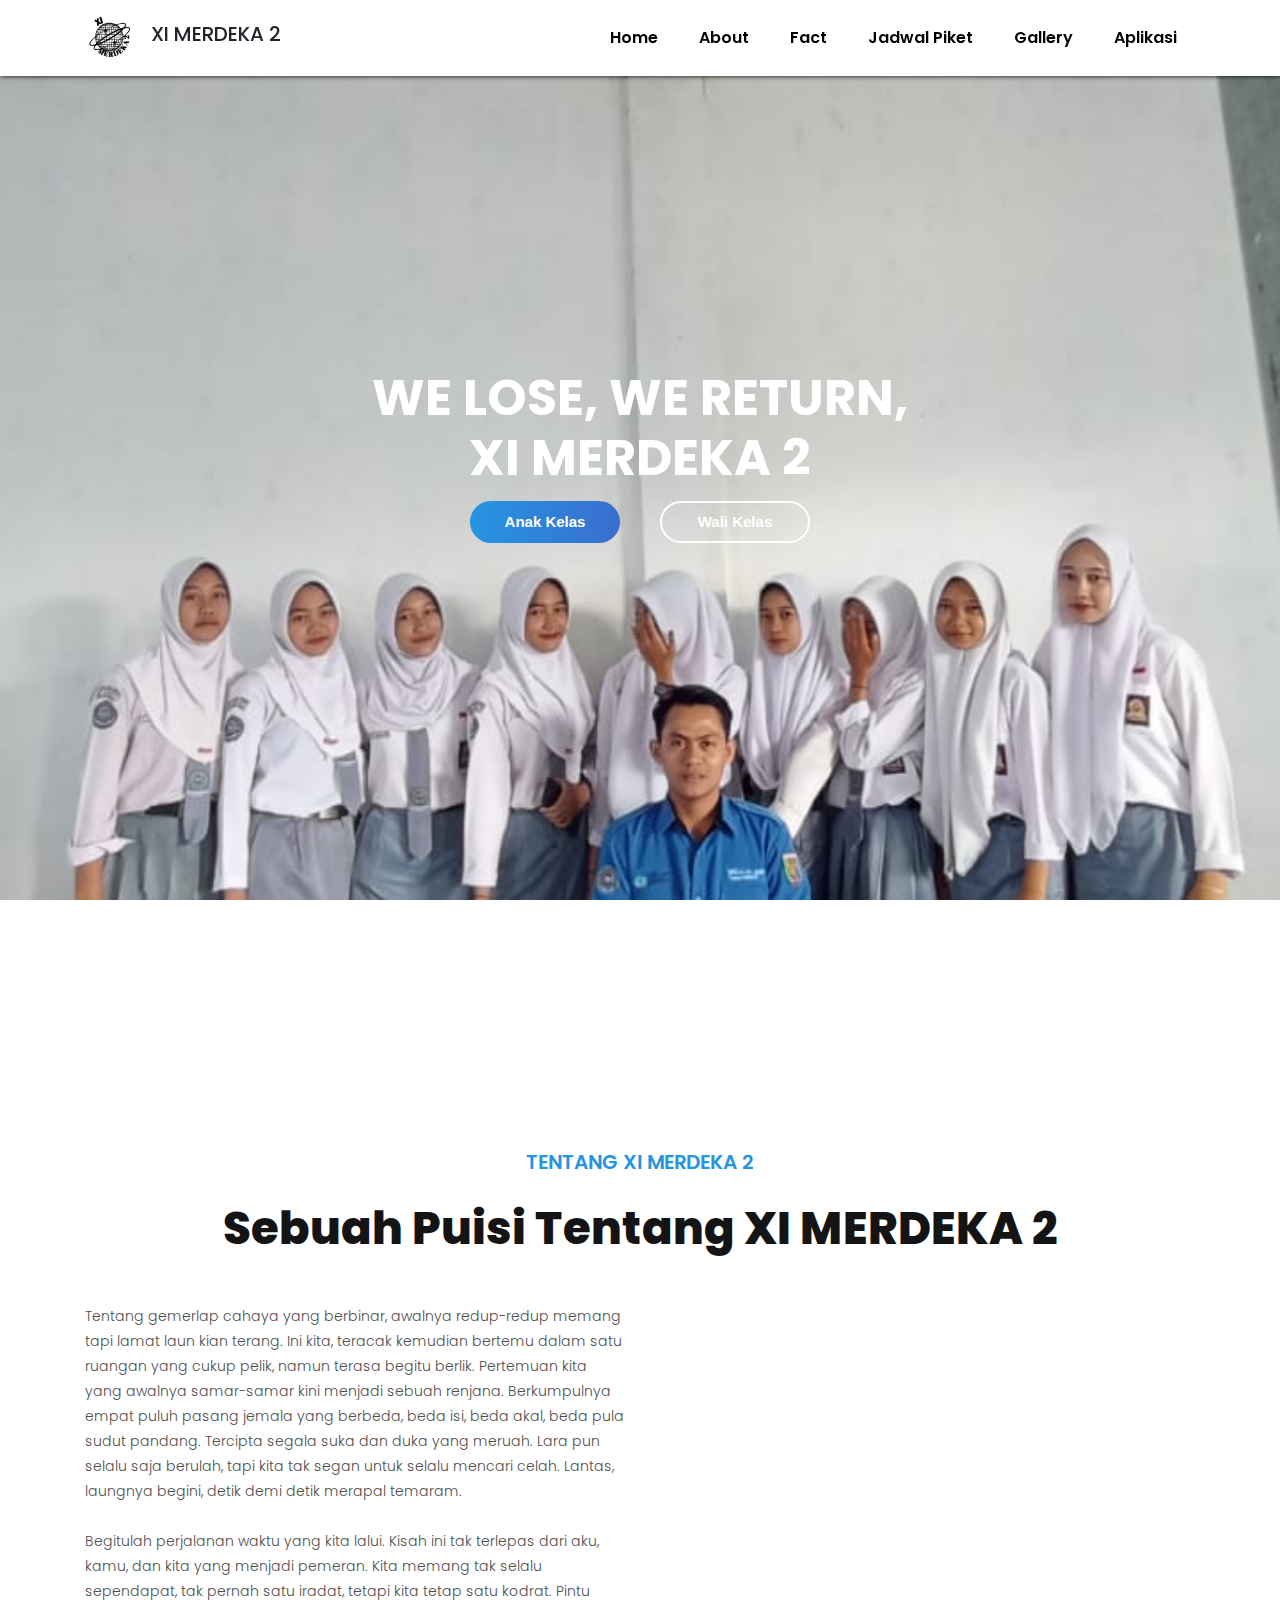
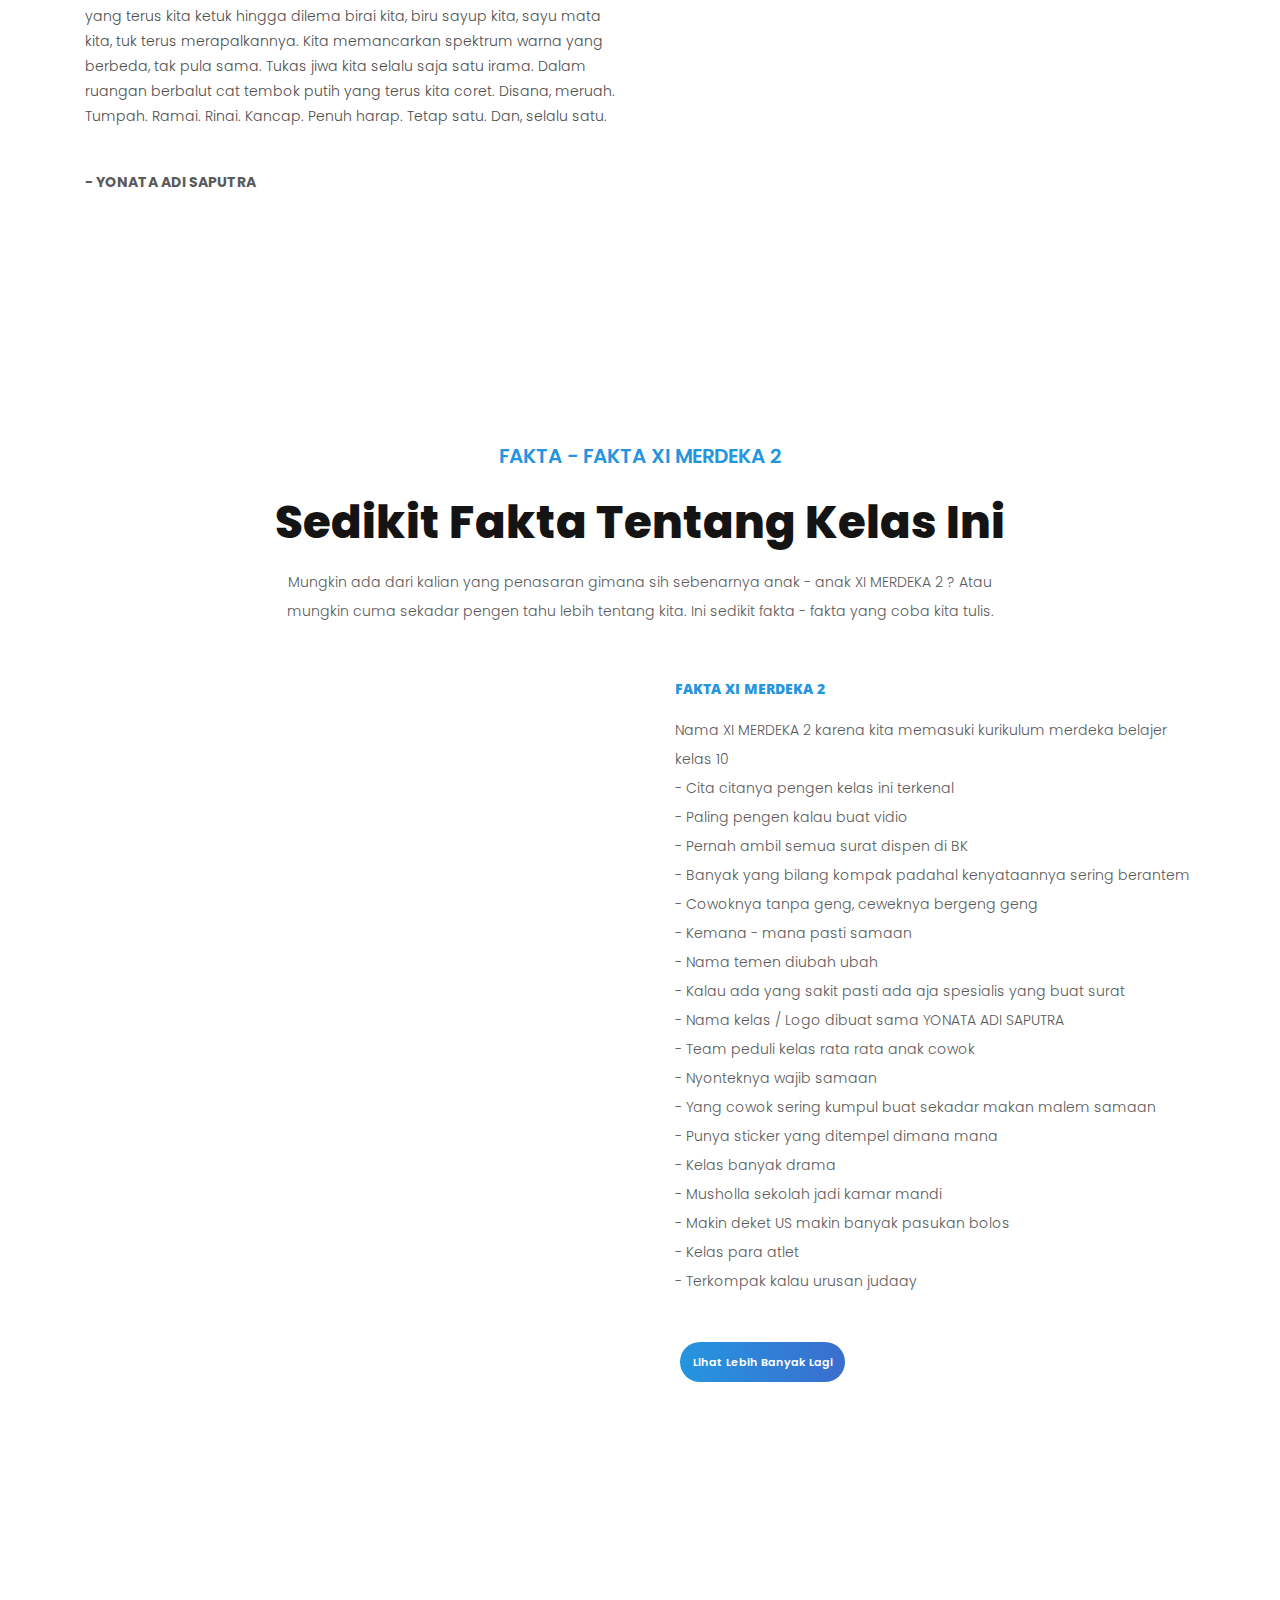
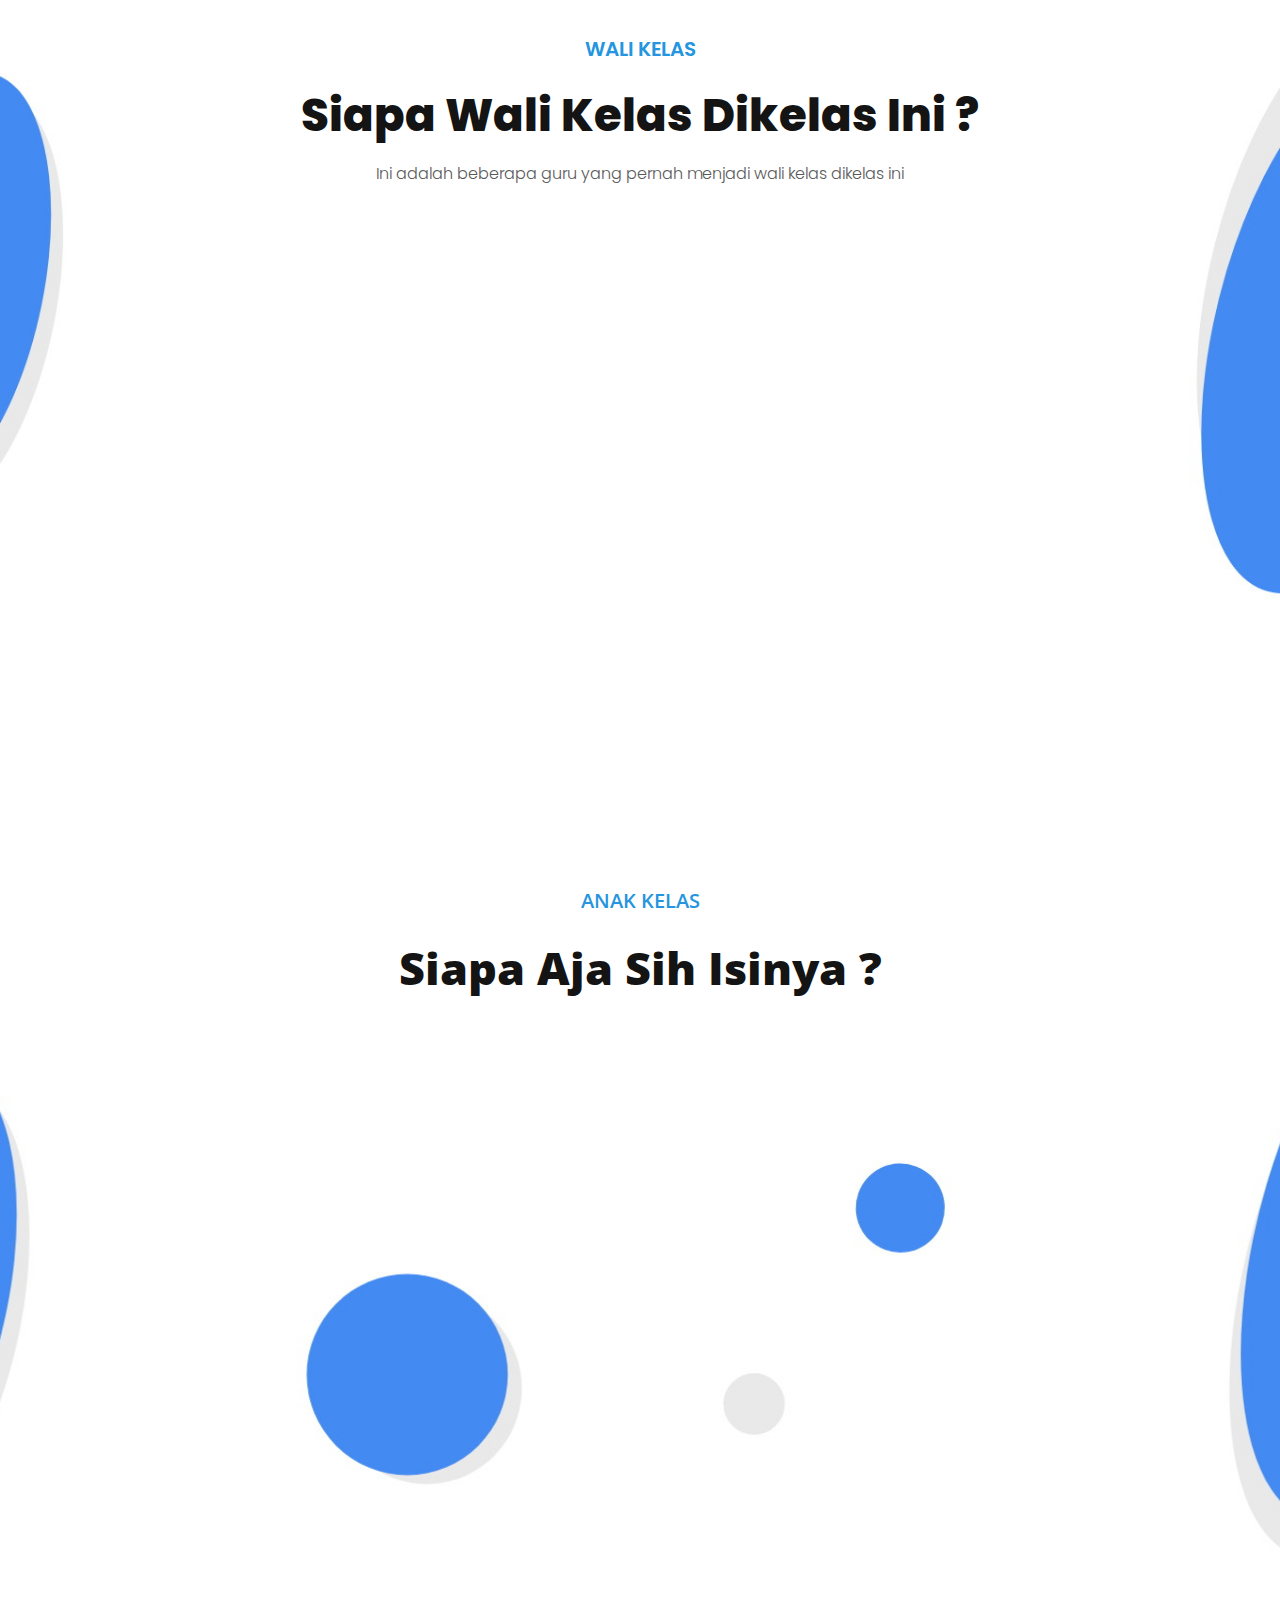
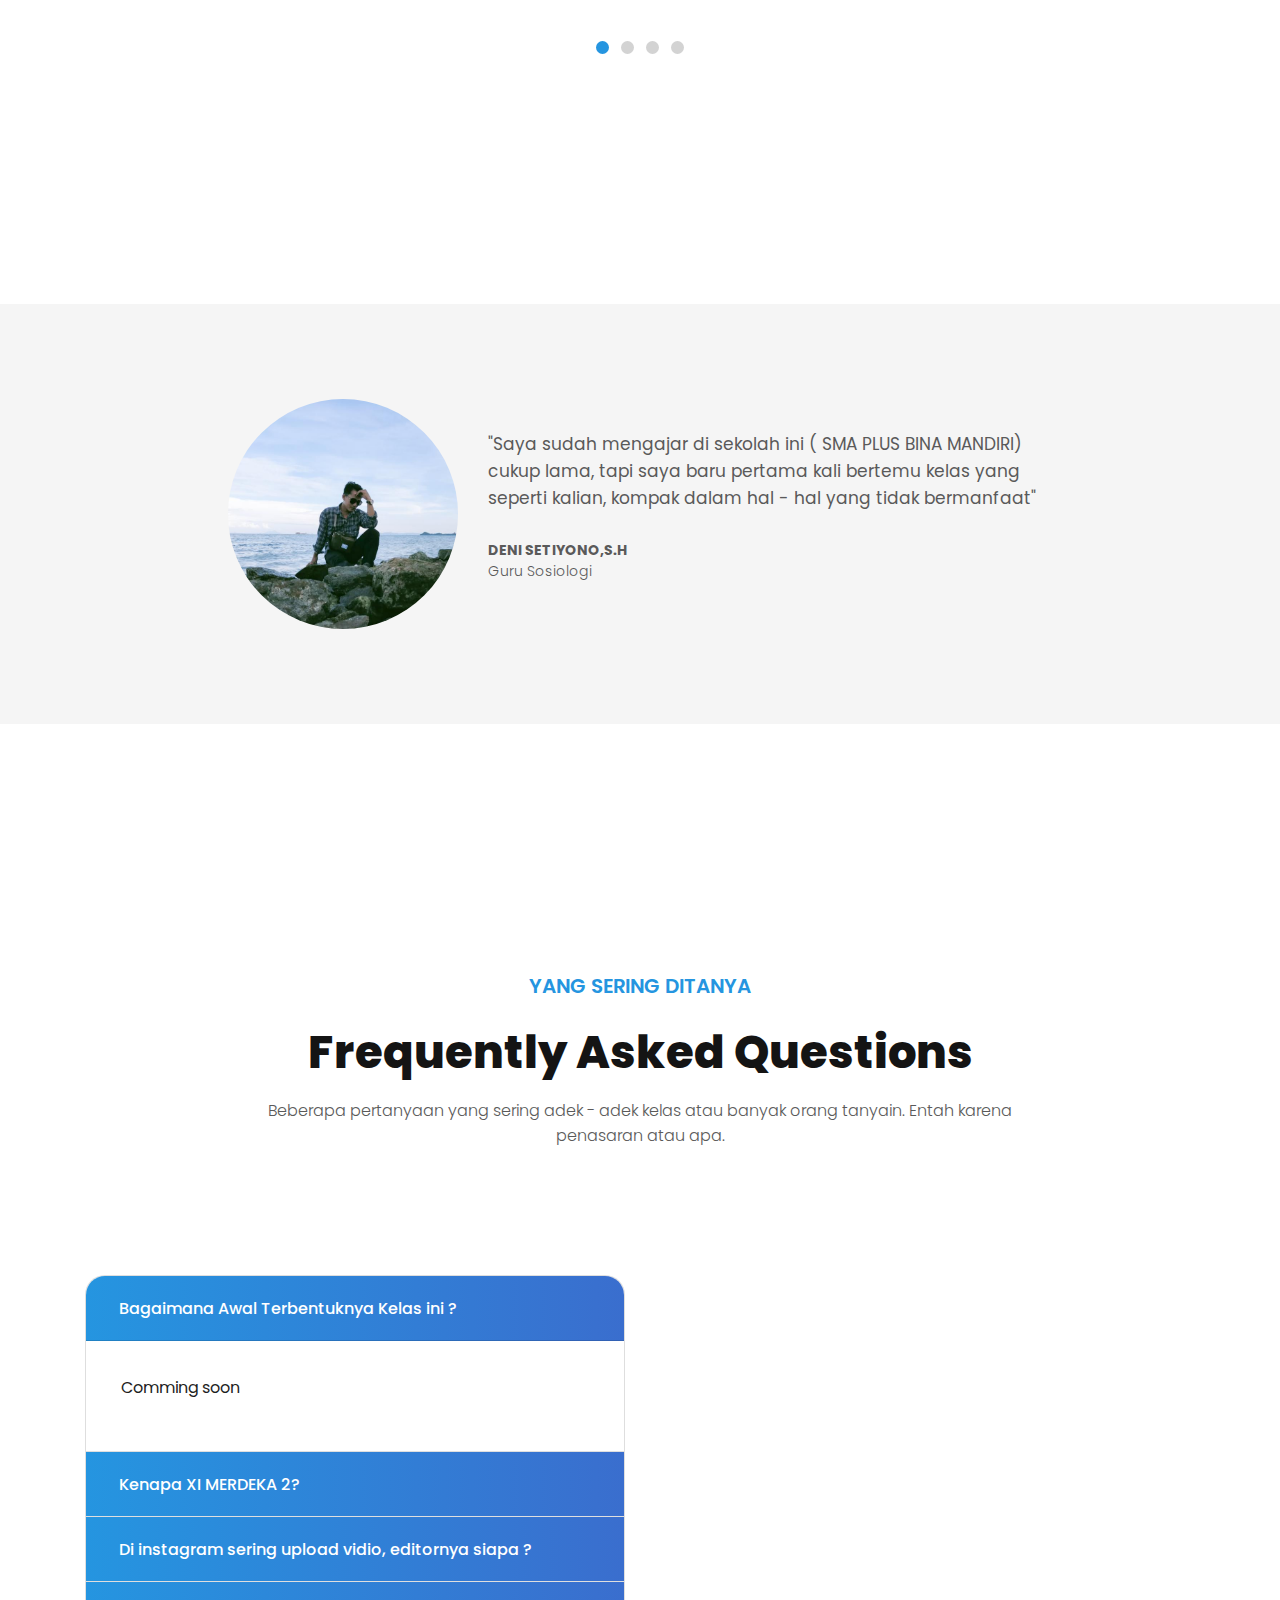
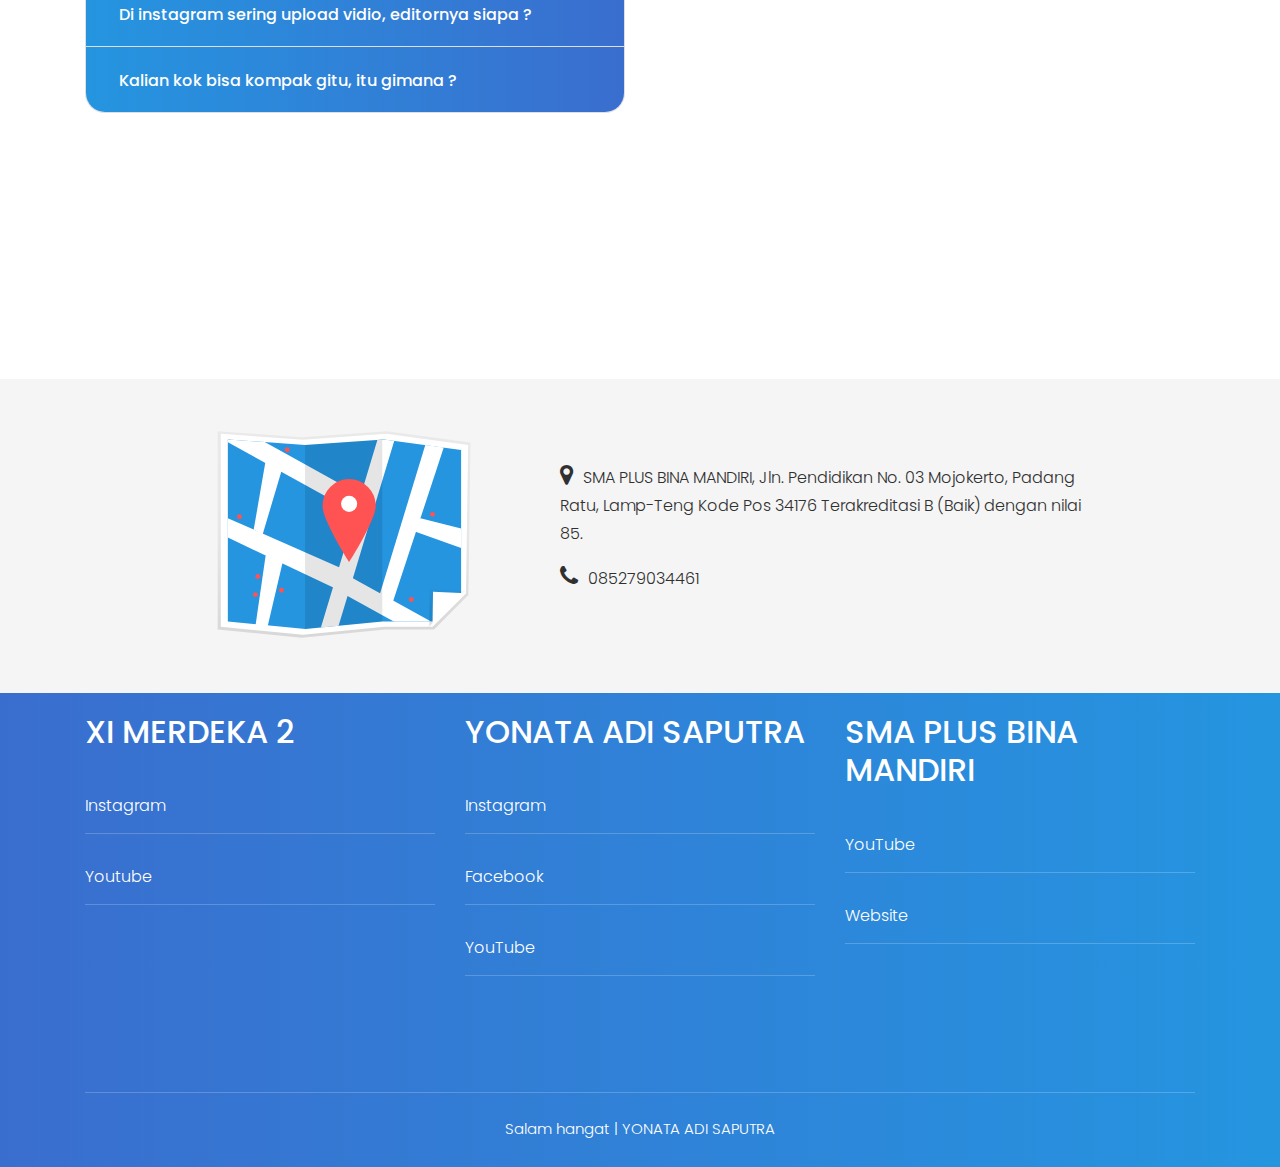
==== index.html @ d34a4c9c "Update index.html" ====
<!DOCTYPE html>
<html lang="en">

<head>
    <!--! Required meta tags -->
    <meta charset="UTF-8" />
    <meta name="viewport" content="width=device-width, initial-scale=1.0" />
    <meta name="Author" content="Yonata Adi Saputra " />
    <meta name="Description" content="Website XI MERDEKA 2" />
    <meta name="robots" content="index, follow" />
    <!--! Bootstrap CSS -->
    <link rel="stylesheet" href="css/bootstrap.min.css" />
    <!--! My CSS -->
    <link rel="stylesheet" href="css/style.css" />
    <!--! Font Awesome -->
    <link rel=" stylesheet" href="https://stackpath.bootstrapcdn.com/font-awesome/4.7.0/css/font-awesome.min.css" />
    <!--! Google Fonts -->
    <link href="https://fonts.googleapis.com/css?family=Open+Sans:400,800|Poppins:400,500&display=swap"
        rel="stylesheet" />
    <link href="https://fonts.googleapis.com/css?family=Poppins:300,400,500,500i,600,600i,700&display=swap"
        rel="stylesheet" />
    <!--! Favicon -->
    <link rel="shortcut icon" href="favicon.ico" type="image/x-icon" />
    <link rel="icon" href="favicon.ico" type="image/x-icon" />
    <title>XI MERDEKA 2 | SMAPBM</title>
</head>

<body>
    <!--! Navigation -->
    <section class="navigation">
        <nav class="navbar fixed-top navbar-expand-md navbar-light navbar-shadow">
            <div class="container">
                <a class="navbar-brand" href="index.html"><img src="image/logo.png" alt="logo XI MERDEKA 2"
                        width="50px" /></a>
               <h5>XI MERDEKA 2</h5> <button class="navbar-toggler" type="button" data-toggle="collapse" data-target="#navbarNavAltMarkup"
                    aria-controls="navbarNavAltMarkup" aria-expanded="false" aria-label="Toggle navigation">
                    <span class="navbar-toggler-icon"></span>
                </button>
                <div class="collapse navbar-collapse" id="navbarNavAltMarkup">
                    <div class="navbar-nav ml-auto">
                        <a class="nav-item nav-link page-scroll" href="#jumbotron">Home</a>
                        <a class="nav-item nav-link page-scroll" href="#tentang-elci">About</a>
                        <a class="nav-item nav-link page-scroll" href="#fakta-elci">Fact</a>
                        <a class="nav-item nav-link page-scroll" href="piket/index.html">Jadwal Piket</a>
                        <a class="nav-item nav-link page-scroll" href="galery/index.html">Gallery</a>
                        <a class="nav-item nav-link page-scroll" href="#contact">Aplikasi</a>
                    </div>
                </div>
            </div>
        </nav>
    </section>
    <!--! Akhir Navigation -->

    <!--! Jumbotron -->
    <section class="jumbotron jumbotron-fluid text-center d-flex justify-content-center align-items-center"
        id="jumbotron">
        <div class="container d-flex justify-content-center align-items-center mt-3">
            <div class="row">
                <div class="col-lg">
                    <h1>WE LOSE, WE RETURN,<br><span> XI MERDEKA 2</span></h1>
                </div>
            </div>
            <div class="row jumbotron-btn">
                <div class="col">
                    <a class="btn btn-success tombol page-scroll" href="#member" role="button">Anak Kelas</a>
                </div>
                <div class="col">
                    <a class="btn btn-primary tombol-transparent page-scroll" href="#wali-kelas" role="button">Wali
                        Kelas</a>
                </div>
            </div>
        </div>
    </section>
    <!--! Akhir Jumbotron -->

    <!--? Container -->
    <div class="container">
        <!--! Tentang Elci -->
        <section id="tentang-elci">
            <div class="row text-center">
                <div class="col-lg">
                    <h2 class="header-h2">TENTANG XI MERDEKA 2</h2>
                </div>
            </div>
            <div class="row text-center">
                <div class="col-lg">
                    <h1 class="header-h1">Sebuah Puisi Tentang XI MERDEKA 2</h1>
                </div>
            </div>
            <div class="row d-flex justify-content-center align-items-center">
                <div class="col-lg">
                    <p>Tentang gemerlap cahaya yang berbinar, awalnya redup-redup memang tapi lamat laun kian terang.
                        Ini kita, teracak kemudian bertemu dalam satu ruangan yang cukup pelik, namun terasa begitu
                        berlik. Pertemuan kita yang awalnya samar-samar
                        kini menjadi sebuah renjana. Berkumpulnya empat puluh pasang jemala yang berbeda, beda isi, beda
                        akal, beda pula sudut pandang. Tercipta segala suka dan duka yang meruah. Lara pun selalu saja
                        berulah, tapi kita tak segan untuk
                        selalu mencari celah. Lantas, laungnya begini, detik demi detik merapal temaram.<br /><br />
                        Begitulah perjalanan waktu yang kita lalui. Kisah ini tak terlepas dari aku, kamu, dan kita yang
                        menjadi pemeran. Kita memang tak selalu
                        sependapat, tak pernah satu iradat, tetapi kita tetap satu kodrat. Pintu yang terus kita ketuk
                        hingga dilema birai kita, biru sayup kita, sayu mata kita, tuk terus merapalkannya. Kita
                        memancarkan spektrum warna yang berbeda, tak
                        pula sama. Tukas jiwa kita selalu saja satu irama. Dalam ruangan berbalut cat tembok putih yang
                        terus kita coret. Disana, meruah. Tumpah. Ramai. Rinai. Kancap. Penuh harap. Tetap satu. Dan,
                        selalu satu.
                   
                    </p>
                    <b>- YONATA ADI SAPUTRA</b>
                </div>
                <div class="col-lg vektor">
                    <img src="image/undraw_team_spirit_hrr4.svg" alt="team-spirit" class="img-fluid" />
                </div>
            </div>
            
            
        </section>
        <!--! Akhir Tentang Elci -->

        <!--! Fakta Elci -->
        <section id="fakta-elci">
            <div class="row text-center">
                <div class="col-lg">
                    <h2 class="header-h2">FAKTA - FAKTA XI MERDEKA 2</h2>
                </div>
            </div>
            <div class="row text-center">
                <div class="col-lg">
                    <h1 class="header-h1">Sedikit Fakta Tentang Kelas Ini</h1>
                </div>
            </div>
            <div class="row text-center">
                <div class="col-lg">
                    <p class="header-p">Mungkin ada dari kalian yang penasaran gimana sih sebenarnya anak - anak XI MERDEKA 2 ?
                        Atau mungkin cuma sekadar pengen tahu lebih tentang kita. Ini sedikit fakta - fakta yang coba
                        kita tulis.</p>
                </div>
            </div>
            <div class="row d-flex justify-content-center align-items-center bungkus">
                <div class="col-lg vektor">
                    <img src="image/undraw_smiley_face_lmgm.svg" alt="smiley-face" class="img-fluid" />
                </div>
                <div class="col-lg">
                    <h3>FAKTA XI MERDEKA 2</h3><p>Nama XI MERDEKA 2 karena kita memasuki kurikulum merdeka belajer 
                        kelas 10 <br />- Cita citanya pengen kelas ini terkenal
                        <br />- Paling pengen kalau buat vidio
                        <br />- Pernah ambil semua surat dispen di BK<br />- Banyak yang bilang kompak padahal
                        kenyataannya sering berantem <br />- Cowoknya tanpa geng, ceweknya bergeng geng <br />- Kemana -
                        mana pasti samaan <br />- Nama temen diubah
                        ubah <br />- Kalau ada yang sakit pasti ada aja spesialis yang buat surat<br />- Nama kelas /
                        Logo dibuat sama YONATA ADI SAPUTRA<br />- Team peduli kelas rata rata anak cowok<br />- Nyonteknya
                        wajib samaan <br />- Yang cowok sering
                        kumpul buat sekadar makan malem samaan<br />- Punya sticker yang ditempel dimana mana<br />-
                        Kelas banyak drama <br /> - Musholla sekolah jadi kamar mandi <br />- Makin deket US makin
                        banyak pasukan bolos <br />- Kelas para atlet
                        <br />- Terkompak kalau urusan judaay <br /></p>
                    <a class="btn btn-success btn-lg tombol"
                        href="https://instagram.com/_merdeka_2?igshid=MzRlODBiNWFlZA=="
                        role="button">Lihat Lebih Banyak Lagi</a>
                </div>
            </div>
        </section>
        <!--! Akhir Fakta Elci -->
    </div>
    <!--? Akhir Container -->

    <!--! Wali Kelas -->
    <section id="wali-kelas">
        <div class="row text-center">
            <div class="col-lg">
                <h2 class="header-h2">WALI KELAS</h2>
            </div>
        </div>
        <div class="row text-center">
            <div class="col-lg">
                <h1 class="header-h1">Siapa Wali Kelas Dikelas Ini ?</h1>
            </div>
        </div>
        <div class="row text-center">
            <div class="col-lg">
                <p class="header-p">Ini adalah beberapa guru yang pernah menjadi wali kelas dikelas ini</p>
            </div>
        </div>
        <div class="row justify-content-center">
            <div class="col-lg-4 col-md-4 homeroom-flex d-flex justify-content-center align-items-center">
                <div class="homeroom-image">
                    <img src="image/lilik.jpg" alt="Lilik Mariana, S.Pd" class="homeroom-image-profile" />
                    <div class="homeroom-image-hover"></div>
                    <div class="homeroom-image-closure"></div>
                    <div class="homeroom-image-profil-text">Wali Kelas 11 MERDEKA 2</div>
                    <div class="homeroom-image-icon"><i class="fa fa-user"></i></div>
                </div>
                <div class="homeroom-text text-center">
                    <h1>DENI SETIYONO,S.H</h1>
                    <p class="text-center">GURU SOSIOLOGI | WALI KELAS</p>
                </div>
            </div>
            
            </div>
        </div>
    </section>
    <!--! Akhir Wali Kelas -->

    <!--! Anak Kelas -->
    <section id="member">
        <div class="container">
            <div class="row text-center">
                <div class="col-lg">
                    <h2 class="header-h2">ANAK KELAS</h2>
                </div>
            </div>
            <div class="row text-center">
                <div class="col-lg">
                    <h1 class="header-h1">Siapa Aja Sih Isinya ?</h1>
                </div>
            </div>
            <div class="row">
                <span id="prev"></span>
                <div class="col-lg-12 member-container">
                    <div class="member-flex-slider d-flex align-items-center">
                        <div class="member-flex-slider-content">
                            <div class="member-content">
                                <div class="member-content-image">
                                    <img src="image/Foto Ijazah/img-1.jpg" alt="AHMAD JAILANI" />
                                </div>
                                <div class="member-content-text">
                                    <p>AHMAD JAILANI <br />Absen 01</p>
                                </div>
                            </div>
                            <div class="member-content">
                                <div class="member-content-image">
                                    <img src="image/Foto Ijazah/img-2.jpg" alt="AHMAD REZAKI" />
                                </div>
                                <div class="member-content-text">
                                    <p>AHMAD REZAKI <br />Absen 02</p>
                                </div>
                            </div>
                            <div class="member-content">
                                <div class="member-content-image">
                                    <img src="image/Foto Ijazah/img-3.jpg" alt="ALIFIA MAYA ISTIQOMAH " />
                                </div>
                                <div class="member-content-text">
                                    <p>ALIFIA MAYA ISTIQOMAH  <br />Absen 03</p>
                                </div>
                            </div>
                            <div class="member-content">
                                <div class="member-content-image">
                                    <img src="image/Foto Ijazah/img-4.jpg" alt="ANINDITA RAMADANI " />
                                </div>
                                <div class="member-content-text">
                                    <p>ANINDITA RAMADANI  <br />Absen 04</p>
                                </div>
                            </div>
                            <div class="member-content">
                                <div class="member-content-image">
                                    <img src="image/Foto Ijazah/img-5.jpg" alt="ANISYATUN MUSALAMAH" />
                                </div>
                                <div class="member-content-text">
                                    <p>ANISYATUN MUSALAMAH<br />Absen 05</p>
                                </div>
                            </div>
                            <div class="member-content">
                                <div class="member-content-image">
                                    <img src="image/Foto Ijazah/img-6.jpg" alt="APRIYANSYAH " />
                                </div>
                                <div class="member-content-text">
                                    <p>APRIYANSYAH <br />Absen 06</p>
                                </div>
                            </div>
                            <div class="member-content">
                                <div class="member-content-image">
                                    <img src="image/Foto Ijazah/img-7.jpg" alt="ANGGIE ROVITA" />
                                </div>
                                <div class="member-content-text">
                                    <p>ANGGIE ROVITA<br />Absen 07</p>
                                </div>
                            </div>
                            <div class="member-content">
                                <div class="member-content-image">
                                    <img src="image/Foto Ijazah/img-8.jpg" alt="ISTIQOMAH" />
                                </div>
                                <div class="member-content-text">
                                    <p>ISTIQOMAH<br />Absen 08</p>
                                </div>
                            </div>
                            <div class="member-content">
                                <div class="member-content-image">
                                    <img src="image/Foto Ijazah/img-9.jpg" alt="SANTI NUR AINI" />
                                </div>
                                <div class="member-content-text">
                                    <p>SANTI NUR AINI<br />Absen 09</p>
                                </div>
                            </div>
                            <div class="member-content">
                                <div class="member-content-image">
                                    <img src="image/Foto Ijazah/img-10.jpg" alt="NANDA FIBRIANA" />
                                </div>
                                <div class="member-content-text">
                                    <p>NANDA FIBRIANA<br />Absen 10</p>
                                </div>
                            </div>
                        </div>
                        <div class="member-flex-slider-content">
                            <div class="member-content">
                                <div class="member-content-image">
                                    <img src="image/Foto Ijazah/img-11.jpg" alt="NATANIEL DIAZ PRATAMA " />
                                </div>
                                <div class="member-content-text">
                                    <p>NATANIEL DIAZ PRATAMA  <br />Absen 11</p>
                                </div>
                            </div>
                            <div class="member-content">
                                <div class="member-content-image">
                                    <img src="image/Foto Ijazah/img-12.jpg" alt="NIKI NUR CAHYO" />
                                </div>
                                <div class="member-content-text">
                                    <p>NIKI NUR CAHYO<br />Absen 12</p>
                                </div>
                            </div>
                            <div class="member-content">
                                <div class="member-content-image">
                                    <img src="image/Foto Ijazah/img-13.jpg" alt="RAFI ARTA WIJAYA " />
                                </div>
                                <div class="member-content-text">
                                    <p>RAFI ARTA WIJAYA<br />Absen 13</p>
                                </div>
                            </div>
                            <div class="member-content">
                                <div class="member-content-image">
                                    <img src="image/Foto Ijazah/img-14.jpg" alt="RENDI PRATAMA " />
                                </div>
                                <div class="member-content-text">
                                    <p>RENDI PRATAMA<br />Absen 14</p>
                                </div>
                            </div>
                            <div class="member-content">
                                <div class="member-content-image">
                                    <img src="image/Foto Ijazah/img-15.jpg" alt="RIAN ARDIANSYAH " />
                                </div>
                                <div class="member-content-text">
                                    <p>RIAN ARDIYANSYAH <br />Absen 15</p>
                                </div>
                            </div>
                            <div class="member-content">
                                <div class="member-content-image">
                                    <img src="image/Foto Ijazah/img-16.jpg" alt="SALSABILA ASTI ALICYA PUTRY" />
                                </div>
                                <div class="member-content-text">
                                    <p>SALSABILA ASTI ALICYA PUTRY<br />Absen 16</p>
                                </div>
                            </div>
                            <div class="member-content">
                                <div class="member-content-image">
                                    <img src="image/Foto Ijazah/img-17.jpg" alt="SITI NUR CAHYANI" />
                                </div>
                                <div class="member-content-text">
                                    <p>SITI NUR CAHYANI<br />Absen 17</p>
                                </div>
                            </div>
                            <div class="member-content">
                                <div class="member-content-image">
                                    <img src="image/Foto Ijazah/img-18.jpg" alt="SUCI INDAH SARI" />
                                </div>
                                <div class="member-content-text">
                                    <p>SUCI INDAH SARI<br />Absen 18</p>
                                </div>
                            </div>
                            <div class="member-content">
                                <div class="member-content-image">
                                    <img src="image/Foto Ijazah/img-19.jpg" alt="SURATI" />
                                </div>
                                <div class="member-content-text">
                                    <p>SURATI <br />Absen 19</p>
                                </div>
                            </div>
                            <div class="member-content">
                                <div class="member-content-image">
                                    <img src="image/Foto Ijazah/img-20.jpg" alt="WAHYU HIDAYATULLAH" />
                                </div>
                                <div class="member-content-text">
                                    <p>WAHYU HIDAYATULLAH <br />Absen 20</p>
                                </div>
                            </div>
                        </div>
                        <div class="member-flex-slider-content">
                            <div class="member-content">
                                <div class="member-content-image">
                                    <img src="image/Foto Ijazah/img-21.jpg" alt="YONATA ADI SAPUTRA" />
                                </div>
                                <div class="member-content-text">
                                    <p>YONATA ADI SAPUTRA<br />Absen 21</p>
                                </div>
                            </div>
                            
       
                        </div>
                    </div>
                </div>
                <span id="next"></span>
            </div>
            <div class="dots d-flex justify-content-around align-items-center mt-5">
                <span class="active"></span>
                <span></span>
                <span></span>
                <span></span>
            </div>
        </div>
    </section>
    <!--! Akhir Anak Kelas -->

    <!--! TEACHER MEMO -->
    <section id="teacher-memo">
        <div class="teacher-memo-slider">
            <div class="teacher-memo-slide" id="last-clone">
                <div class="teacher-memo-flex-image">
                    <img src="image/cindi.jpg" alt="Buk CINDI" />
                </div>
                <div class="teacher-memo-flex-text">
                    <h3>"Saya kira isi dari kelas ini itu pemain sulap semua, diwaktu pagi saya saling berpapasan,
                        disiang hari batang hidungnya sudah tidak ada."</h3>
                    <b>CINDI MELI STEFANI, S.Pd</b>
                    <p>Guru BK</p>
                </div>
            </div>
            <div class="teacher-memo-slide">
                <div class="teacher-memo-flex-image">
                    <img src="image/lilik.jpg" alt="Pak deni" />
                </div>
                <div class="teacher-memo-flex-text">
                    <h3>"Saya sudah mengajar di sekolah ini ( SMA PLUS BINA MANDIRI) cukup lama, tapi saya baru pertama kali
                        bertemu kelas yang seperti kalian, kompak dalam hal - hal yang tidak bermanfaat"</h3>
                    <b>DENI SETIYONO,S.H</b>
                    <p>Guru Sosiologi</p>
                </div>
            </div>
            <div class="teacher-memo-slide">
                <div class="teacher-memo-flex-image">
                    <img src="image/resti.png" alt="RESTI ANGGELA" />
                </div>
                <div class="teacher-memo-flex-text">
                    <h3>"Kalian itu anak anak yang hebat Saya bangga
                        pernah mengajar dikelas ini. Kalian hebat!"</h3>
                    <b>RESTI ANGGELA,S.Pd</b>
                    <p>Guru Geografi</p>
                </div>
            </div>
            <div class="teacher-memo-slide">
                <div class="teacher-memo-flex-image">
                    <img src="image/cindi.png" alt="Buk CINDI" />
                </div>
                <div class="teacher-memo-flex-text">
                    <h3>"Saya kira isi dari kelas ini itu pemain sulap semua, diwaktu pagi saya saling berpapasan,
                        disiang hari batang hidungnya sudah tidak ada."</h3>
                    <b>CINDI MELI STEFANI,S.Pd</b>
                    <p>Guru BK</p>
                </div>
            </div>
            <div class="teacher-memo-slide" id="first-clone">
                <div class="teacher-memo-flex-image">
                    <img src="image/nafi.png" alt="NAFINGATUL IMROAH" />
                </div>
                <div class="teacher-memo-flex-text">
                    <h3>"Saya sudah mengajar di sekolah ini ( SMA PLUS BINA MANDIRI) cukup lama, tapi saya baru pertama kali
                        bertemu kelas yang seperti kalian, kompak dalam hal - hal yang tidak bermanfaat"</h3>
                    <b>NAFINGATUL IMROAH</b>
                    <p>SENI RUPA</p>
                </div>
            </div>
        </div>
    </section>
    <!--! AKHIR TEACHER MEMO -->

    <!--? IG PROFILE  -->
    
    <!--? AKHIR IG PROFILE  -->
    <!--? Container -->
    <div class="container">
        <!--! FAQ -->
        <section id="FAQ">
            <div class="row text-center">
                <div class="col-lg">
                    <h2 class="header-h2">YANG SERING DITANYA</h2>
                </div>
            </div>
            <div class="row text-center">
                <div class="col-lg">
                    <h1 class="header-h1">Frequently Asked Questions</h1>
                </div>
            </div>
            <div class="row text-center">
                <div class="col-lg">
                    <p class="header-p">Beberapa pertanyaan yang sering adek - adek kelas atau banyak orang tanyain.
                        Entah karena penasaran atau apa.</p>
                </div>
            </div>
            <div class="row justify-content-center align-items-center">
                <div class="col-lg">
                    <div class="accordion" id="accordionExample">
                        <div class="card">
                            <div class="card-header header-color" id="headingOne">
                                <h2 class="mb-0">
                                    <button class="btn btn-link" type="button" data-toggle="collapse"
                                        data-target="#collapseOne" aria-expanded="true" aria-controls="collapseOne">
                                        Bagaimana Awal Terbentuknya Kelas ini ?
                                    </button>
                                </h2>
                            </div>
                            <div id="collapseOne" class="collapse show" aria-labelledby="headingOne"
                                data-parent="#accordionExample">
                                <div class="card-body body-color">
                                    <p>Comming soon</p>
                                </div>
                            </div>
                        </div>
                        <div class="card">
                            <div class="card-header header-color" id="headingTwo">
                                <h2 class="mb-0">
                                    <button class="btn btn-link collapsed" type="button" data-toggle="collapse"
                                        data-target="#collapseTwo" aria-expanded="false" aria-controls="collapseTwo">
                                        Kenapa XI MERDEKA 2?
                                    </button>
                                </h2>
                            </div>
                            <div id="collapseTwo" class="collapse" aria-labelledby="headingTwo"
                                data-parent="#accordionExample">
                                <div class="card-body body-color">
                                    <p>COMMING SOON</p>
                                </div>
                            </div>
                        </div>
                        <div class="card">
                            <div class="card-header header-color" id="headingThree">
                                <h2 class="mb-0">
                                    <button class="btn btn-link collapsed" type="button" data-toggle="collapse"
                                        data-target="#collapseThree" aria-expanded="false"
                                        aria-controls="collapseThree">
                                        Di instagram sering upload vidio, editornya siapa ?
                                    </button>
                                </h2>
                            </div>
                            <div id="collapseThree" class="collapse" aria-labelledby="headingThree"
                                data-parent="#accordionExample">
                                <div class="card-body body-color">
                                    <p>COMMING SOON</p>
                                </div>
                            </div>
                        </div>
                        <div class="card">
                            <div class="card-header header-color" id="headingFour">
                                <h2 class="mb-0">
                                    <button class="btn btn-link collapsed" type="button" data-toggle="collapse"
                                        data-target="#collapseFour" aria-expanded="false" aria-controls="collapseFour">
                                        Di instagram sering upload vidio, editornya siapa ?
                                    </button>
                                </h2>
                            </div>
                            <div id="collapseFour" class="collapse" aria-labelledby="headingFour"
                                data-parent="#accordionExample">
                                <div class="card-body body-color">
                                    <p>COMMING SOON</p>
                                </div>
                            </div>
                        </div>
                        <div class="card">
                            <div class="card-header header-color" id="headingFive">
                                <h2 class="mb-0">
                                    <button class="btn btn-link collapsed" type="button" data-toggle="collapse"
                                        data-target="#collapseFive" aria-expanded="false" aria-controls="collapseFive">
                                        Kalian kok bisa kompak gitu, itu gimana ?
                                    </button>
                                </h2>
                            </div>
                            <div id="collapseFive" class="collapse" aria-labelledby="headingFive"
                                data-parent="#accordionExample">
                                <div class="card-body body-color">
                                    <p>COMMING SOON</p>
                                </div>
                            </div>
                        </div>
                    </div>
                </div>
                <div class="col-lg vektor">
                    <img src="image/undraw_questions_75e0.svg" alt="Question" class="img-fluid" />
                </div>
            </div>
        </section>
        <!--! Akhir FAQ -->
    </div>
    <!--? Akhir Container -->

    <!--! School -->
    <section id="school">
        <div class="container">
            <div class="row justify-content-center align-items-center">
                <div class="col-md-4 col-sm">
                    <img src="image/undraw_Map_dark_k9pw.svg" alt="Map" class="img-fluid" />
                </div>
                <div class="col-md-6 col-sm">
                    <p id="alamat"><i class="fa fa-map-marker"></i>SMA PLUS BINA MANDIRI, Jln. Pendidikan No. 03 Mojokerto, Padang Ratu, Lamp-Teng Kode Pos 34176 Terakreditasi B (Baik) dengan nilai 85.</p>
                    <p id="telepon"><i class="fa fa-phone"></i>085279034461</p>
                </div>
            </div>
        </div>
    </section>
    <!--! Akhir School -->

    <!--! Contact -->
    <section id="contact">
        <div class="container">
            <div class="row justify-content-center">
                <div class="col-lg">
                    <h1>XI MERDEKA 2</h1>
                    <p><a href="https://instagram.com/_merdeka_2?igshid=MzRlODBiNWFlZA==" target="_blank">Instagram</a></p>
                    <p><a href="https://youtube.com/@smaplusbinamandiri9152?si=XFVnbuP6aXFeppBy" target="_blank">Youtube</a>
                    </p>
                    
                </div>
                <div class="col-lg">
                    <h1>YONATA ADI SAPUTRA</h1>
                    <p><a href="https://instagram.com/yonata_choe?igshid=OGQ5ZDc2ODk2ZA==" target="_blank">Instagram</a></p>
                    <p><a href="https://www.facebook.com/yonata.adi.saputra" target="_blank">Facebook</a></p>
                    <p><a href="https://youtube.com/@yonatachoe?si=-XL0q5a8jTMae5NX" target="_blank">YouTube</a></p>
                </div>
                <div class="col-lg">
                    <h1>SMA PLUS BINA MANDIRI</h1>
                    <p><a href="https://youtube.com/@smaplusbinamandiri9152?si=XFVnbuP6aXFeppBy" target="_blank">YouTube</a></p>
                    <p><a href="https://smaplusbinamandiri.sch.id" target="_blank">Website</a></p>
                </div>
            </div>
        </div>
    </section>
    <!--! Akhir Contact -->

    <!--! Footer -->
    <footer id="footer">
        <div class="container">
            <div class="row d-flex justify-content-center align-items-center text-center">
                <div class="col">
                    <p>Salam hangat | YONATA ADI SAPUTRA </p>
                </div>
            </div>
        </div>
    </footer>
    <!--! Akhir Footer -->

    <!--! Optional JavaScript -->
    <!--! jQuery first, then Popper.js, then Bootstrap JS -->
    <script src="js/jquery-3.1.1.min.js"></script>
    <script src="js/jquery.easing.1.3.js"></script>
    <script src="js/popper.min.js"></script>
    <script src="js/bootstrap.min.js"></script>
    <script src="js/script.js"></script>
</body>

</html>
---- css/style.css ----
.navbar {
	background-image: linear-gradient(to right, #ffffff, #ffffff);
	font-family: "Poppins", sans-serif;
	transition: 0.3s;
}

.navbar-shadow {
	box-shadow: 0 0px 5px #000000;
	transition: 0.3s ease-in;
}

.navbar-nav a {
	font-size: 14px;
	font-weight: 600;
	color: black !important;
	margin-right: 10px;
	transition: 0.1s ease-in;
}

.navbar-nav a:hover {
	transform: scale(0.9);
}

.jumbotron {
	background-image: url(../image/gambar1.jpg);
	background-size: cover;
	background-repeat: no-repeat;
	background-position: center;
	/* background-attachment: fixed; */
	height: 100vh;
}

.jumbotron .container {
	flex-direction: column;
}

.jumbotron h1 {
	font-size: 35px;
	font-family: "Poppins", sans-serif;
	font-weight: 700;
	color: white;
	opacity: 0;
	transform: translate(0, -80px);
	transition: 0.5s;
}

.jumbotron h1.muncul {
	opacity: 1;
	transform: translate(0, 0);
}

.jumbotron h1 span {
	color: #ffffff;
}

.jumbotron-btn {
	display: flex;
	justify-content: space-between;
	align-items: center;
}

.jumbotron .container a {
	color: white;
	font-weight: 700;
}

.jumbotron .tombol,
.jumbotron .tombol-transparent {
	opacity: 0;
	transform: translate(-80px, 0);
	transition: 0.5s;
}

.jumbotron .tombol-transparent {
	transform: translate(80px, 0);
	transition: 0.5s;
}

.tombol.tombol-muncul,
.tombol-transparent.tombol-muncul {
	opacity: 1;
	transform: translate(0, 0);
}

#tentang-elci p {
	line-height: 27px;
	padding-bottom: 25px;
	font-size: 14px;
}

#tentang-elci .vektor {
	opacity: 0;
	transition: 0.8s;
	transform: translate(0, 100px);
	margin-top: 50px;
}

#tentang-elci .vektor.muncul {
	opacity: 1;
	transform: translate(0, 0);
}

#fakta-elci h3 {
	color: #2595e0;
	font-family: "Open Sans", sans-serif;
	font-size: 14px;
	font-weight: 800;
	padding-bottom: 8px;
}

#fakta-elci p {
	line-height: 27px;
	padding-bottom: 25px;
	color: rgb(90, 90, 90);
	font-size: 14px;
}

#fakta-elci a.btn.btn-success {
	border-radius: 30px;
	padding: 12px;
	font-size: 11px;
	cursor: pointer;
	width: 165px;
}

#fakta-elci .vektor {
	opacity: 0;
	transition: 0.8s;
	transform: translate(0, 100px);
	margin: 50px 0;
}

#fakta-elci .vektor.muncul {
	opacity: 1;
	transform: translate(0, 0);
}

#wali-kelas {
	font-family: "Poppins", sans-serif;
	background-image: url(../image/homeroom-background.jpg);
	background-position-y: -130px;
	background-size: cover;
	background-repeat: no-repeat;
	overflow: hidden;
}

.homeroom-flex {
	flex-direction: column;
	opacity: 0;
	transition: 0.5s;
	transform: translate(0, 100px);
}

.homeroom-flex.muncul {
	opacity: 1;
	transform: translate(0, 0);
}

.homeroom-image {
	position: relative;
	display: flex;
	justify-content: center;
	align-items: center;
	margin: 20px auto;
	border: 7px solid #2595e0;
	background-image: linear-gradient(to right, #2595e0, #3a6ece);
	border-radius: 50%;
}

.homeroom-image-profile {
	width: 235px;
	height: 235px;
	border-radius: 50%;
}

.homeroom-image-hover {
	position: absolute;
	width: 235px;
	height: 235px;
	border-radius: 50%;
	z-index: 1;
}

.homeroom-flex:hover .homeroom-image-closure {
	height: 235px;
	width: 235px;
}

.homeroom-flex:hover .homeroom-image-profil-text {
	visibility: visible;
	opacity: 1;
}

.homeroom-flex:hover .homeroom-image-icon {
	visibility: hidden;
	opacity: 0;
	transition: 0.3s;
}

.homeroom-image-closure {
	position: absolute;
	top: 0;
	right: 0;
	width: 70px;
	height: 70px;
	border-radius: 50%;
	background-image: linear-gradient(to right, #2595e0, #3a6ece);
	transition: 0.3s ease;
}

.homeroom-image-profil-text {
	position: absolute;
	color: white;
	font-size: 17px;
	visibility: hidden;
	opacity: 0;
	transition: 0.3s ease;
}

.homeroom-image-icon {
	position: absolute;
	top: 0;
	right: 0;
	width: 70px;
	height: 70px;
	color: white;
	font-size: 22px;
	display: flex;
	justify-content: center;
	align-items: center;
	visibility: visible;
	opacity: 1;
	transition: 0.3s;
}

.homeroom-text {
	margin: 20px 0;
	display: flex;
	flex-direction: column;
}

.homeroom-text h1 {
	font-weight: 700;
	font-size: 26px;
	padding-bottom: 15px;
}

.homeroom-text p {
	color: #2595e0;
	font-weight: 400;
	font-size: 16px;
}

#member {
	margin: 250px 0;
	font-family: "Open Sans", sans-serif;
	background-image: url(../image/background3.jpg);
	background-position: center;
	background-size: cover;
	background-repeat: no-repeat;
	position: relative;
}

#prev,
#next {
	position: absolute;
	top: 26%;
	height: 70%;
	width: 10%;
	z-index: 99;
	cursor: pointer;
}

#prev {
	left: 0;
}

#next {
	right: 0;
}

.member-container {
	margin: 50px auto;
	overflow: hidden;
}

.member-flex-slider {
	display: flex;
	justify-content: center;
	width: 100%;
	flex-wrap: wrap;
	flex-direction: column;
	height: 680px;
	transition: 0.6s ease-in-out;
}

.member-flex-slider-content {
	display: flex;
	flex-wrap: wrap;
	justify-content: center;
}

.member-content {
	opacity: 0;
	transform: translate(0, 80px);
	transition: 0.3s;
	padding: 20px;
}

.member-content.muncul {
	opacity: 1;
	transform: translate(0, 0);
}

.member-content-image img {
	width: 150px;
	height: 190px;
	border-radius: 5px;
	box-shadow: 0 0 15px #2595e0;
	filter: grayscale(70%);
	transition: 0.6s;
}

.member-content:hover .member-content-image img {
	filter: grayscale(0%);
	box-shadow: 0 0 15px #2595e0;
	transform: scale(1.1);
	transition: 0.4s;
}

.member-content-text {
	width: 100%;
	height: 100%;
	border-radius: 5px;
	position: absolute;
	top: 0;
	left: 0;
	display: flex;
	justify-content: center;
	align-items: center;
	opacity: 0;
	transition: 0.3s;
	padding: 0 15px;
}

.member-content-text:hover {
	opacity: 1;
	transition: 0.3s;
}

.member-content-text p {
	color: white;
	font-size: 10px;
	font-weight: 800;
	line-height: 20px;
	padding: 3px;
	letter-spacing: 3;
	margin-top: auto;
	font-family: "Open Sans", sans-serif;
	text-transform: uppercase;
	text-align: center;
}

.dots {
	width: 100px;
	margin: auto;
}

.dots span {
	width: 13px;
	height: 13px;
	background-color: rgb(211, 211, 211);
	border-radius: 50%;
	cursor: pointer;
}

.dots span.active {
	background-color: #2595e0;
}

#teacher-memo {
	overflow: hidden;
	background-color: whitesmoke;
}

.teacher-memo-slider {
	display: flex;
	justify-content: center;
	width: 100%;
	flex-wrap: wrap;
	flex-direction: column;
	height: 430px;
	margin: 20px 0;
}

.teacher-memo-slide {
	padding: 0 10%;
	display: flex;
	flex-direction: column;
}

.teacher-memo-flex-image {
	display: flex;
	justify-content: center;
	align-items: center;
	border-radius: 50%;
	margin: 10px;
}

.teacher-memo-flex-image img {
	width: 230px;
	height: 230px;
	border-radius: 50%;
}

.teacher-memo-flex-text {
	font-family: "Poppins", sans-serif;
	display: flex;
	flex-direction: column;
	justify-content: center;
	text-align: center;
}

.teacher-memo-flex-text h3 {
	font-weight: 400;
	font-size: 17px;
	line-height: 27px;
	color: rgb(90, 90, 90);
}

.teacher-memo-flex-text b {
	margin: 20px 0 0;
}

.teacher-memo-flex-text p {
	color: rgb(90, 90, 90);
}

.ig-profile {
	background: linear-gradient(to right, #ffffff, #3a6ece);
	margin: 250px 0;
	padding: 50px 0;
	color: white;
	position: relative;
	overflow: hidden;
}

.ig-profile .container .row .col-lg-5 {
	z-index: 2;
}

.ig-profile .container .col-lg-5 .col-lg-3 img {
	width: 100px;
}

.ig-profile h6 {
	color: black;
	font-weight: 500;
}

.ig-profile h2 {
	margin-top: -5px;
}

.ig-profile button {
	width: 150px;
	border-radius: 99px;
	padding: 7px 0;
	background-color: white;
	font-weight: 500;
	border: 4px solid #3a6ece;
	transition: 0.2s ease-in-out;
}

.ig-profile button:hover {
	opacity: 0.9;
}

.ig-profile img.background {
	position: absolute;
	right: 15%;
	top: -18%;
	width: 450px;
	opacity: 0.07;
	pointer-events: none;
}

.ig-profile .container .col-lg-5 img {
	width: 300px;
}

#FAQ {
	font-family: "Poppins", sans-serif;
	margin: 250px 0;
}

#FAQ img {
	margin-top: 50px;
}

#FAQ .vektor {
	opacity: 0;
	transition: 0.8s;
	transform: translate(0, 100px);
	margin-top: 50px;
}

#FAQ .vektor.muncul {
	opacity: 1;
	transform: translate(0, 0);
}

.card {
	border-radius: 20px;
}

.header-color h2 button {
	font-size: 15px;
	color: white;
	font-weight: 500;
	transition: 0.3s;
	text-align: left;
}

.card-header.header-color,
.card-body.body-color:hover {
	background-image: linear-gradient(to right, #2595e0, #3a6ece);
}

.card-header.header-color:hover h2 button {
	color: white;
	transition: 0.3s;
}

.card-header.header-color h2 button:hover {
	text-decoration: none;
}

.card-body.body-color:hover p {
	color: white;
}

.body-color p {
	color: rgb(31, 31, 31);
	line-height: 25px;
	font-size: 14px;
	font-weight: 400;
	padding: 15px;
}

#school {
	background-color: whitesmoke;
	font-family: "Segoe UI", Tahoma, Geneva, Verdana, sans-serif;
	overflow: hidden;
	padding: 50px 0;
}

#school p {
	line-height: 28px;
	color: rgb(48, 48, 48);
	font-size: 16px;
}

#school p#alamat i,
#school p#telepon i {
	color: rgb(48, 48, 48);
	padding-right: 10px;
	font-size: 23px;
}

#contact {
	background-image: linear-gradient(to right, #3a6ece, #2595e0);
	font-family: "Poppins", sans-serif;
}

#contact h1 {
	color: white;
	font-size: 32px;
	padding-bottom: 20px;
	margin-top: 20px;
}

#contact p {
	padding: 15px 0;
	border-bottom: 1px solid #ffffff34;
}

#contact p,
#contact p a {
	text-decoration: none;
	color: white;
	font-size: 16px;
}

#footer {
	background-image: linear-gradient(to right, #3a6ece, #2595e0);
}

#footer p {
	padding: 25px 0 10px;
	margin-top: 100px;
	color: white;
	font-family: "Open Sans", sans-serif;
	font-size: 15px;
	display: block;
	border-top: 1px solid #ffffff34;
}

p,
b {
	font-family: "Poppins", sans-serif !important;
	color: rgb(78, 78, 78);
	font-size: 14px;
	font-weight: 350;
}

b {
	color: rgb(90, 90, 90);
	font-weight: bold !important;
}

button:focus {
	outline: none;
}

#tentang-elci,
#fakta-elci,
#wali-kelas,
#FAQ {
	margin: 250px 0;
	font-family: "Poppins", sans-serif;
}

.btn.btn-success {
	border-radius: 30px;
	margin: 5px;
	padding: 6px;
	font-size: 14px;
	cursor: pointer;
	width: 130px;
}

.btn.btn-primary {
	border-radius: 30px;
	margin: 5px;
	padding: 4px;
	font-size: 14px;
	cursor: pointer;
	width: 130px;
}

.btn.tombol {
	border: 0 solid;
	background-image: linear-gradient(to right, #2595e0, #3a6ece);
	transition: 0.3s ease;
}

.btn.tombol:hover,
.btn.tombol-transparent:hover {
	background-image: linear-gradient(to right, #2595e0, #2595e0);
	transition: 0.3s ease;
	transform: scale(0.94);
}

.btn.tombol-transparent {
	border: 2px solid rgb(255, 255, 255);
	background-color: transparent;
	transition: 0.3s ease;
}

h2.header-h2 {
	font-weight: 600;
	font-size: 18px;
	color: #2595e0;
}

h1.header-h1 {
	font-weight: 800;
	font-size: 40px;
	color: rgb(20, 20, 20);
	margin-top: 20px;
	padding-bottom: 30px;
}

p.header-p {
	font-size: 13px;
	color: rgb(90, 90, 90);
	font-family: "Open Sans", sans-serif;
	text-align: center;
	padding: 0px 20px;
	line-height: 25px;
	margin-top: -30px;
	padding-bottom: 30px;
}

@media (min-width: 1200px) {
	.member-flex-slider {
		height: 450px;
	}
}

@media (min-width: 992px) {
	.nav-link {
		color: white !important;
		margin-left: 15px;
	}
	.navbar-nav a {
		font-size: 16px;
		font-weight: 600;
	}
	.jumbotron h1 {
		font-size: 50px;
		font-family: "Poppins", sans-serif;
		font-weight: 700;
		color: white;
	}
	.btn.btn-success,
	.btn.btn-primary {
		border-radius: 30px;
		margin: 5px;
		padding: 10px;
		color: white;
		font-size: 15px;
		font-weight: 600;
		cursor: pointer;
		width: 150px;
	}
	.btn.btn-primary {
		padding: 8px;
	}
	h2.header-h2 {
		font-weight: 600;
		font-size: 20px;
		color: #2595e0;
	}
	h1.header-h1 {
		font-weight: 800;
		font-size: 45px;
		color: rgb(20, 20, 20);
		margin-top: 20px;
		padding-bottom: 40px;
	}
	#tentang-elci {
		text-align: left;
	}
	#tentang-elci p {
		line-height: 25px;
		padding-bottom: 25px;
	}
	#tentang-elci img {
		margin-top: 0;
	}
	p.header-p {
		font-size: 16px;
		color: rgb(90, 90, 90);
		text-align: center;
		padding: 0px 180px;
		line-height: 25px;
		margin: -30px 0 30px 0;
	}
	#fakta-elci .bungkus {
		padding-left: 40px;
	}
	#fakta-elci h3 {
		padding-bottom: 10px;
	}
	#fakta-elci p {
		color: rgb(90, 90, 90);
		line-height: 29px;
		font-family: "Open Sans", sans-serif;
		padding-bottom: 25px;
		font-size: 14px;
	}
	#fakta-elci a .btn.btn-success {
		border-radius: 30px;
		padding: 13px;
		font-size: 14px;
		cursor: pointer;
		width: 185px;
	}
	#fakta-elci img {
		margin-bottom: 0;
	}
	.btn.btn-success,
	.btn.btn-primary {
		padding: 10px;
		font-size: 15px;
		font-weight: 600;
		width: 150px;
	}
	.btn.btn-primary {
		padding: 8px;
	}
	.header-color h2 button,
	.body-color p {
		font-size: 16px;
	}
	.accordion {
		margin-top: 80px;
	}
	#school {
		padding: 0;
	}
	#school img {
		padding-top: 20px;
	}
	.teacher-memo-slider {
		height: 380px;
	}
	.teacher-memo-slide {
		padding: 0 17%;
		flex-direction: row;
	}
	.teacher-memo-flex-text {
		font-family: "Poppins", sans-serif;
		display: flex;
		flex-direction: column;
		justify-content: center;
		text-align: left;
		margin-left: 20px;
	}
}

@media (max-width: 991px) {
	.teacher-memo-flex-image img {
		width: 200px;
		height: 200px;
	}
	.teacher-memo-flex-text {
		margin: 10px;
	}
	.teacher-memo-flex-text h3 {
		font-weight: 500;
		font-size: 16px;
		line-height: 26px;
		color: rgb(90, 90, 90);
	}
	.member-flex-slider {
		height: 900px;
	}
}

@media (max-width: 767px) {
	.navbar-nav a:hover {
		transform: scale(1) translateY(-3px);
	}
	.member-flex-slider {
		height: 1150px;
	}
	.ig-profile .container .row .col-lg-5 .row {
		justify-content: center;
	}
	.ig-profile .container .row .col-sm-12 {
		margin-bottom: 65px;
	}
	.ig-profile img.background {
		right: 0;
		left: 0;
		top: 0;
		bottom: 0;
		margin: auto;
		width: 400px;
	}
}

@media (max-width: 580px) {
	.ig-profile {
		padding: 65px 0;
	}
	.ig-profile .container .row .col-lg-5 .row {
		justify-content: center;
		align-items: center;
	}
	.ig-profile .container .row .col-lg-5 {
		display: flex;
		align-items: center;
		flex-direction: column;
	}
	.ig-profile .container .row .col-lg-5 .row .col-lg-8 {
		flex: 4;
	}
	.ig-profile .container .row .col-lg-5 .row .col-lg-3 {
		flex: 1;
	}
	.teacher-memo-flex-text h3 {
		font-size: 15px;
		font-weight: 400;
	}
	.teacher-memo-slide {
		padding: 0 6%;
	}
	#school p {
		text-align: center;
	}
	#school .row .col-md-4 img {
		padding-left: 20px;
	}
}

@media (max-width: 480px) {
	.jumbotron {
		background-image: url(../image/jumbotron.jpg);
	}
	.jumbotron h1 {
		font-size: 30px;
	}
	h2.header-h2 {
		font-size: 15px;
	}
	h1.header-h1 {
		font-size: 28px;
	}
	#tentang-elci,
	#fakta-elci,
	#wali-kelas,
	#FAQ,
	#school,
	#contact,
	#footer {
		padding: 0 15px;
	}
	p,
	b {
		font-size: 13px !important;
		font-weight: 350;
	}
	.homeroom-image-profile {
		width: 180px;
		height: 180px;
	}
	.homeroom-image-hover {
		width: 180px;
		height: 180px;
	}
	.homeroom-flex:hover .homeroom-image-closure {
		height: 180px;
		width: 180px;
	}
	.homeroom-image-closure {
		width: 60px;
		height: 60px;
	}
	.homeroom-image-profil-text {
		font-size: 15px;
	}
	.homeroom-image-icon {
		width: 60px;
		height: 60px;
	}
	.homeroom-text h1 {
		font-size: 20px;
	}
	.homeroom-text p {
		font-size: 14px;
	}
	.teacher-memo-slider {
		height: 450px;
	}
	.ig-profile h6 {
		font-size: 15px;
	}
	.ig-profile h2 {
		font-size: 23px;
	}
	.ig-profile h4 {
		font-size: 20px;
	}
	.teacher-memo-flex-image img {
		width: 180px;
		height: 180px;
	}
	.teacher-memo-flex-text h3 {
		font-size: 14px;
	}
	.member-content-text p {
		font-size: 10px !important;
		font-weight: 700;
		line-height: 17px;
	}
	.header-color h2 button {
		font-size: 14px;
	}
	.body-color p {
		line-height: 25px;
	}
	#school p {
		padding: 0 15px;
	}
	#school p#alamat i,
	#school p#telepon i {
		font-size: 20px;
	}
	#contact h1 {
		color: white;
		font-size: 25px;
		padding-bottom: 20px;
		margin-top: 20px;
	}
	#contact p {
		padding: 10px 0;
	}
}

@media (max-width: 430px) {
	.member-flex-slider {
		height: 920px;
	}
	p.header-p {
		font-size: 13px;
		padding: 0 5px;
		padding-bottom: 30px;
	}
	.member-content-image img {
		width: 130px;
		height: 150px;
	}
	.member-content-text {
		padding: 0 10px;
	}
	.member-content-text p {
		font-size: 9px !important;
	}
	.member-content {
		padding: 15px;
	}
	.ig-profile img.background {
		width: 300px;
	}
}

@media (max-width: 350px) {
	.member-flex-slider {
		height: 1600px;
	}
}
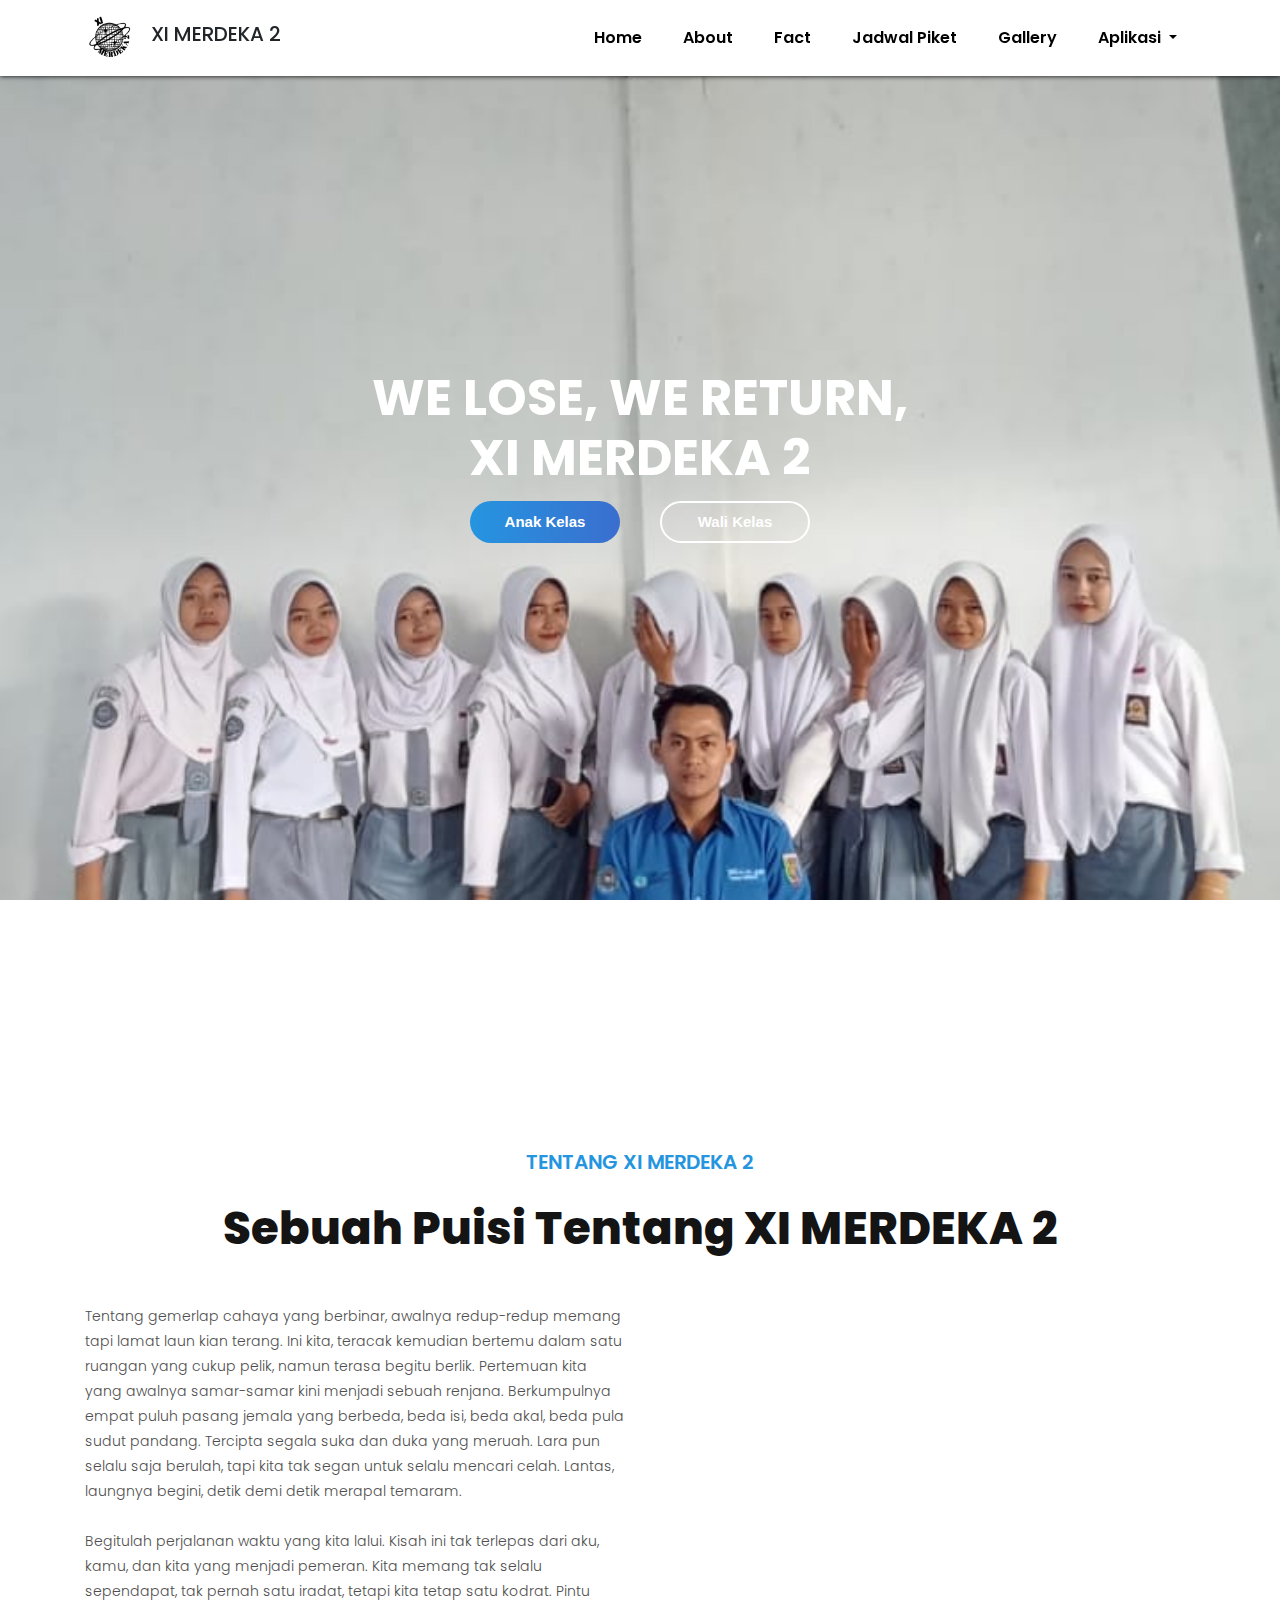
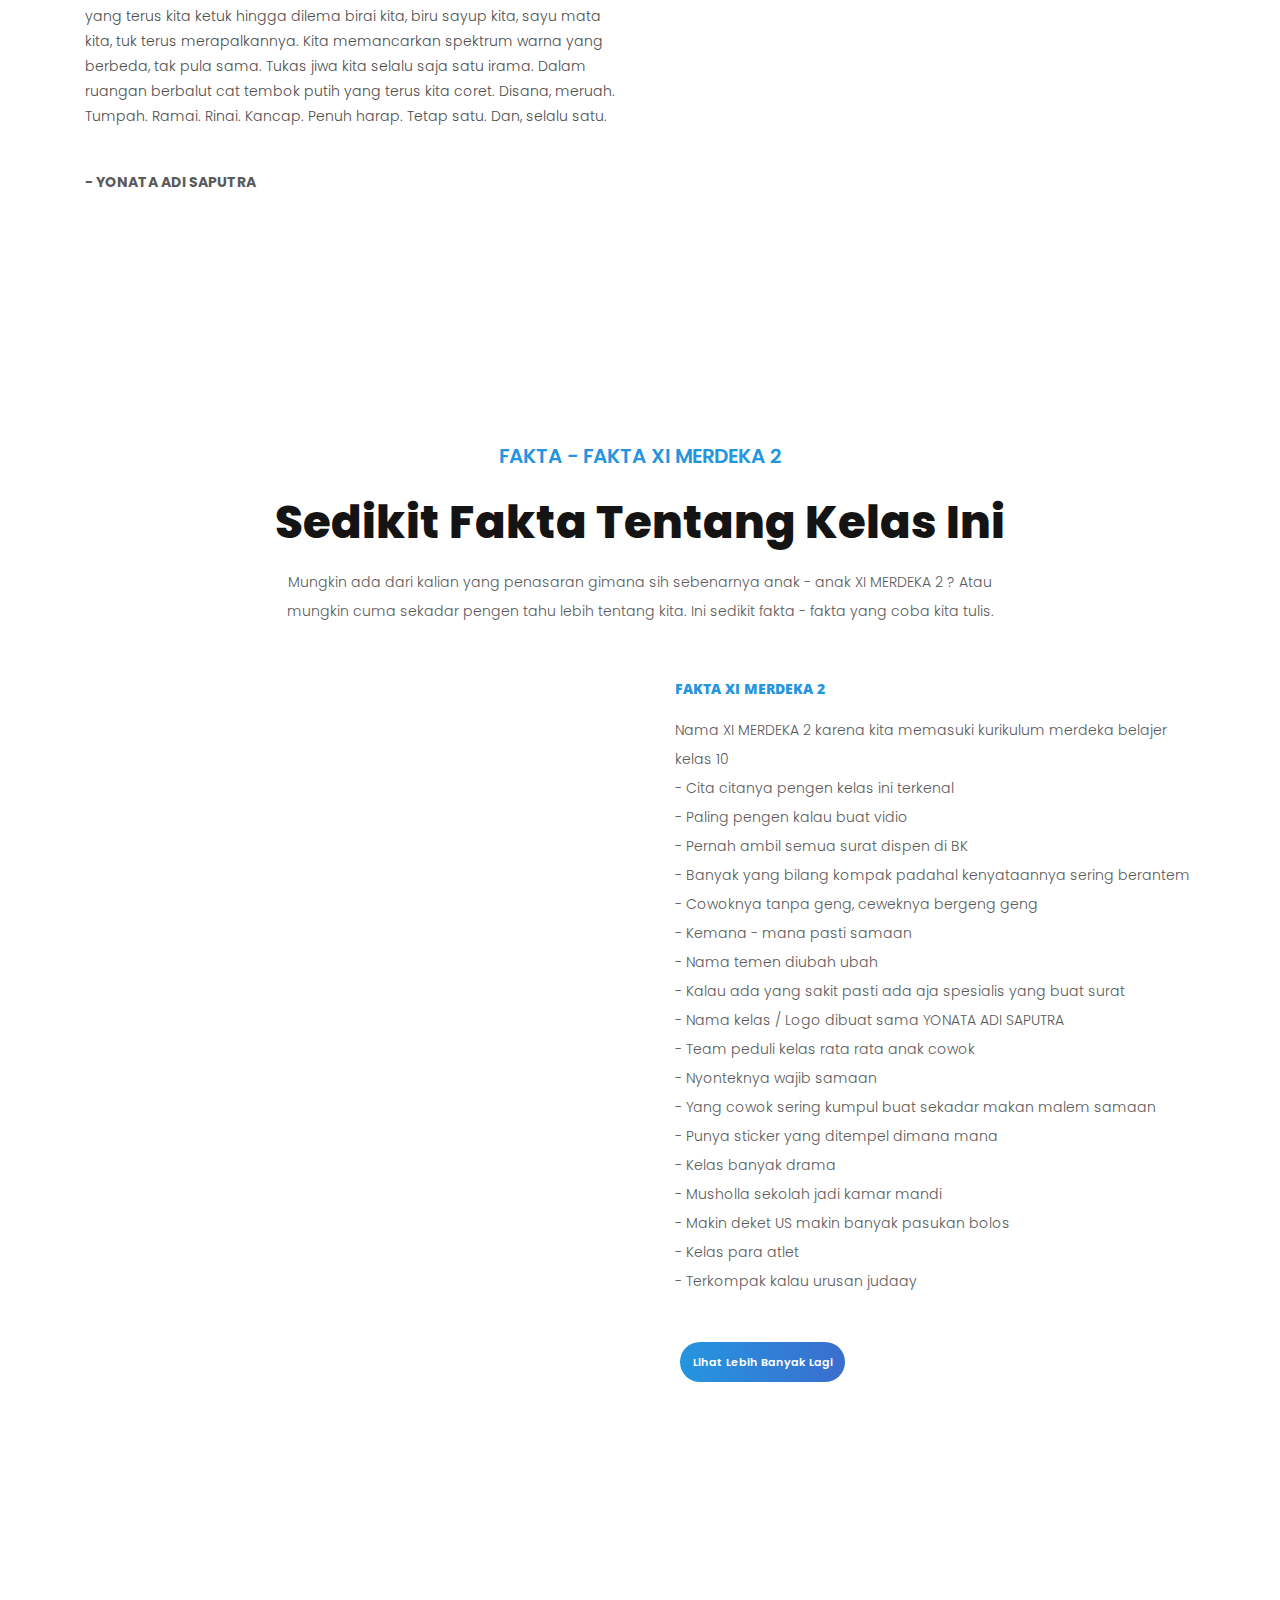
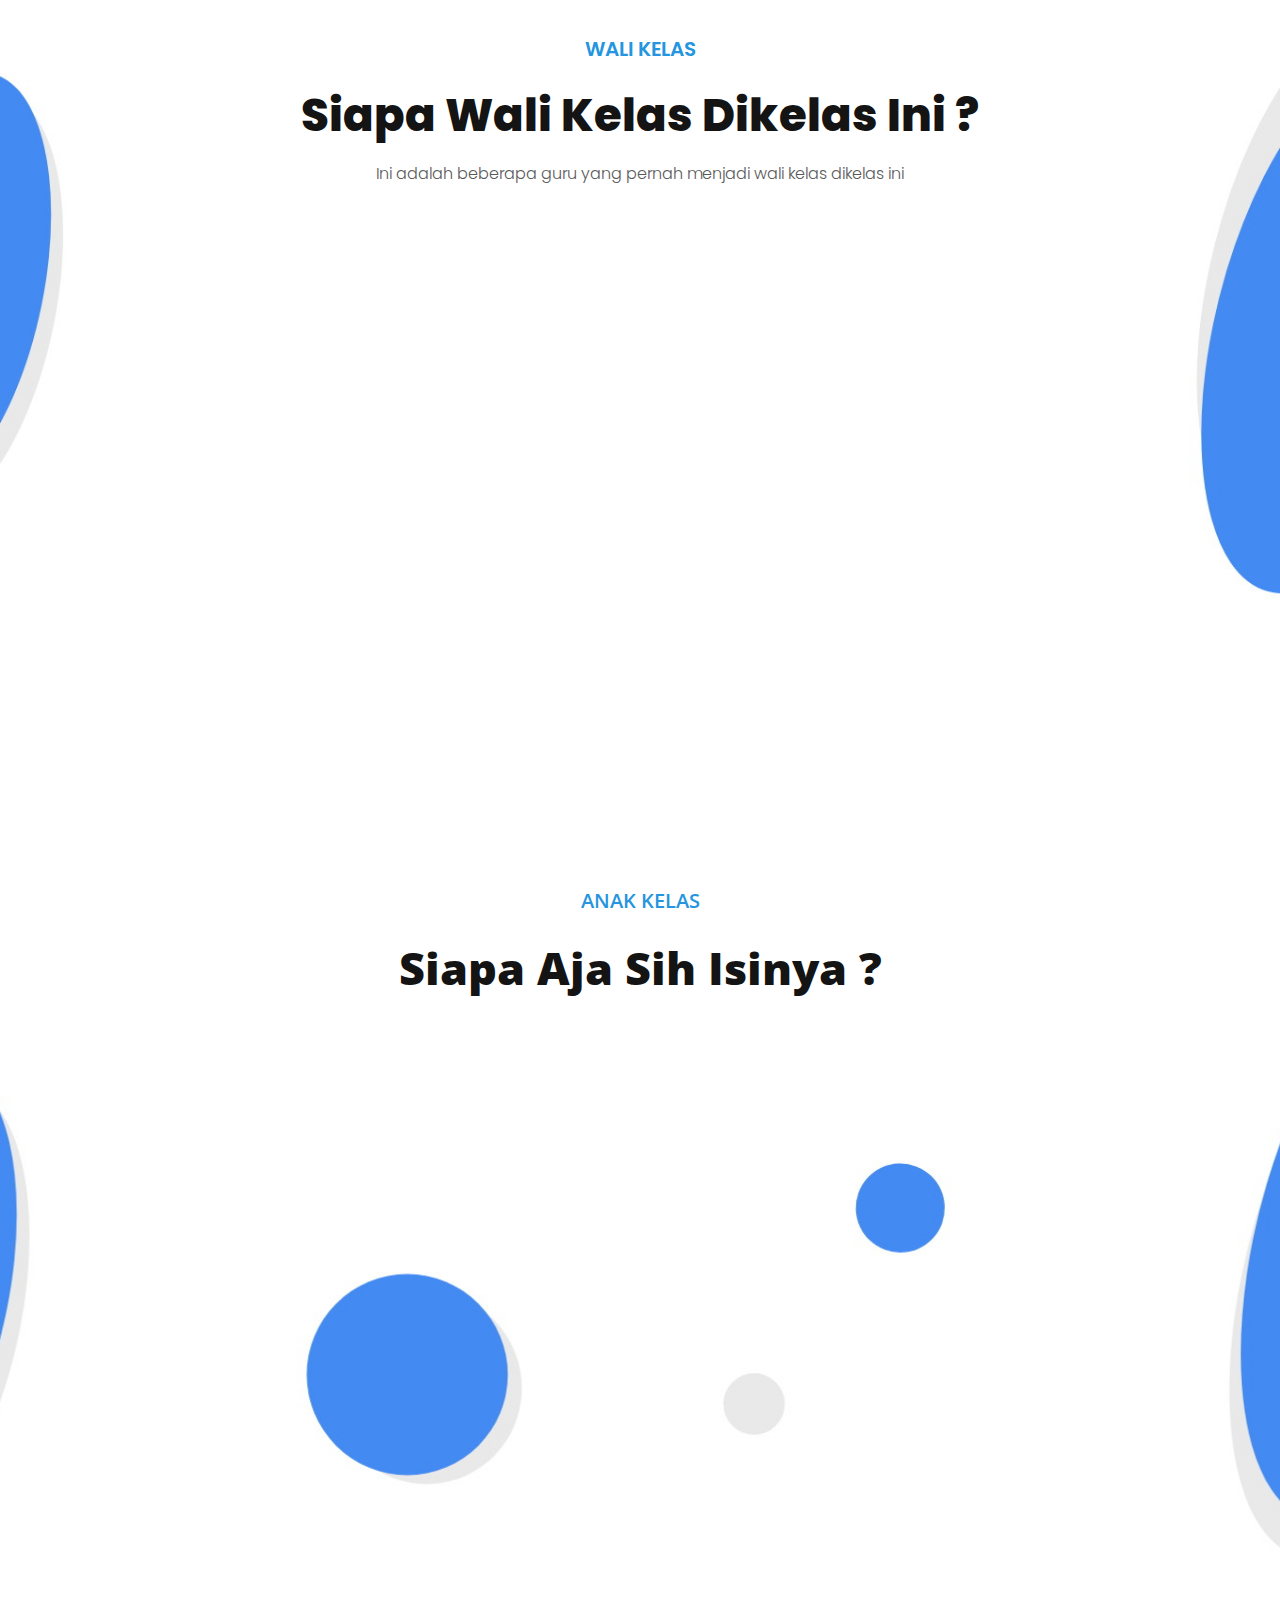
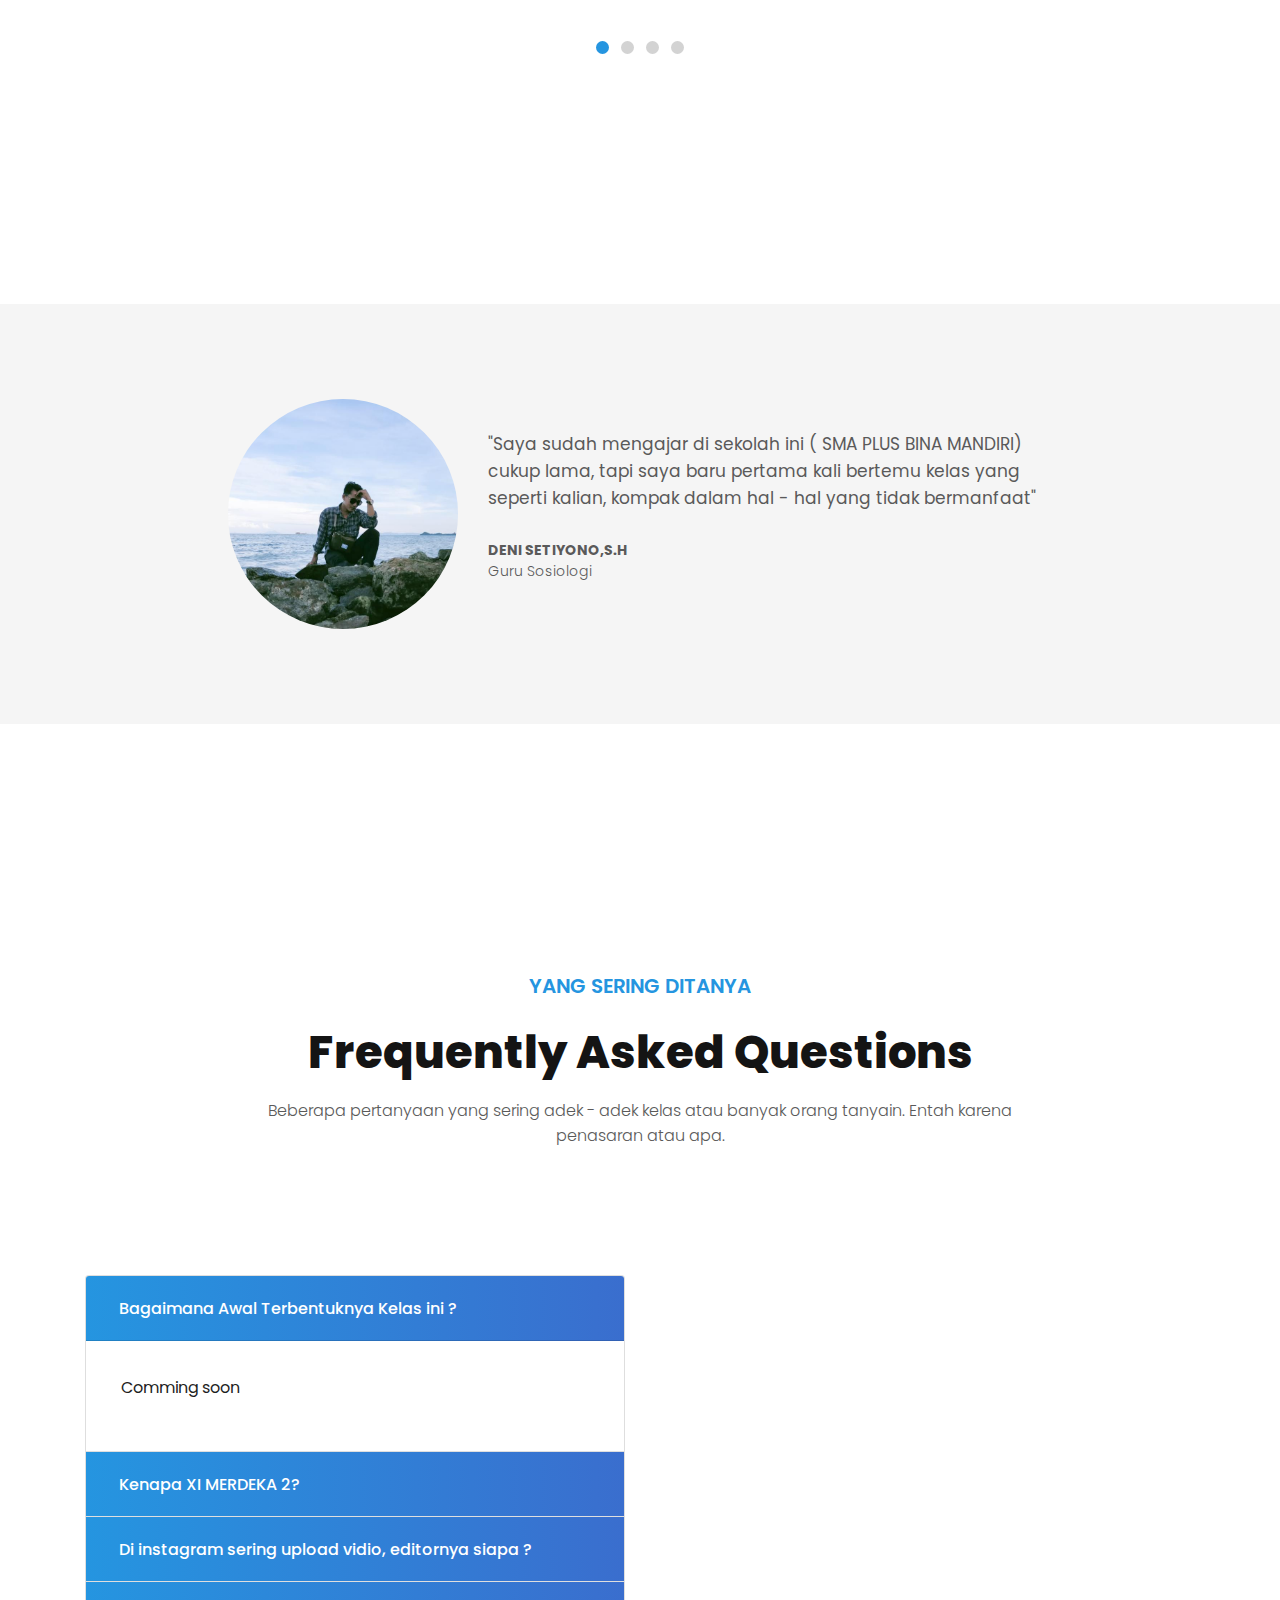
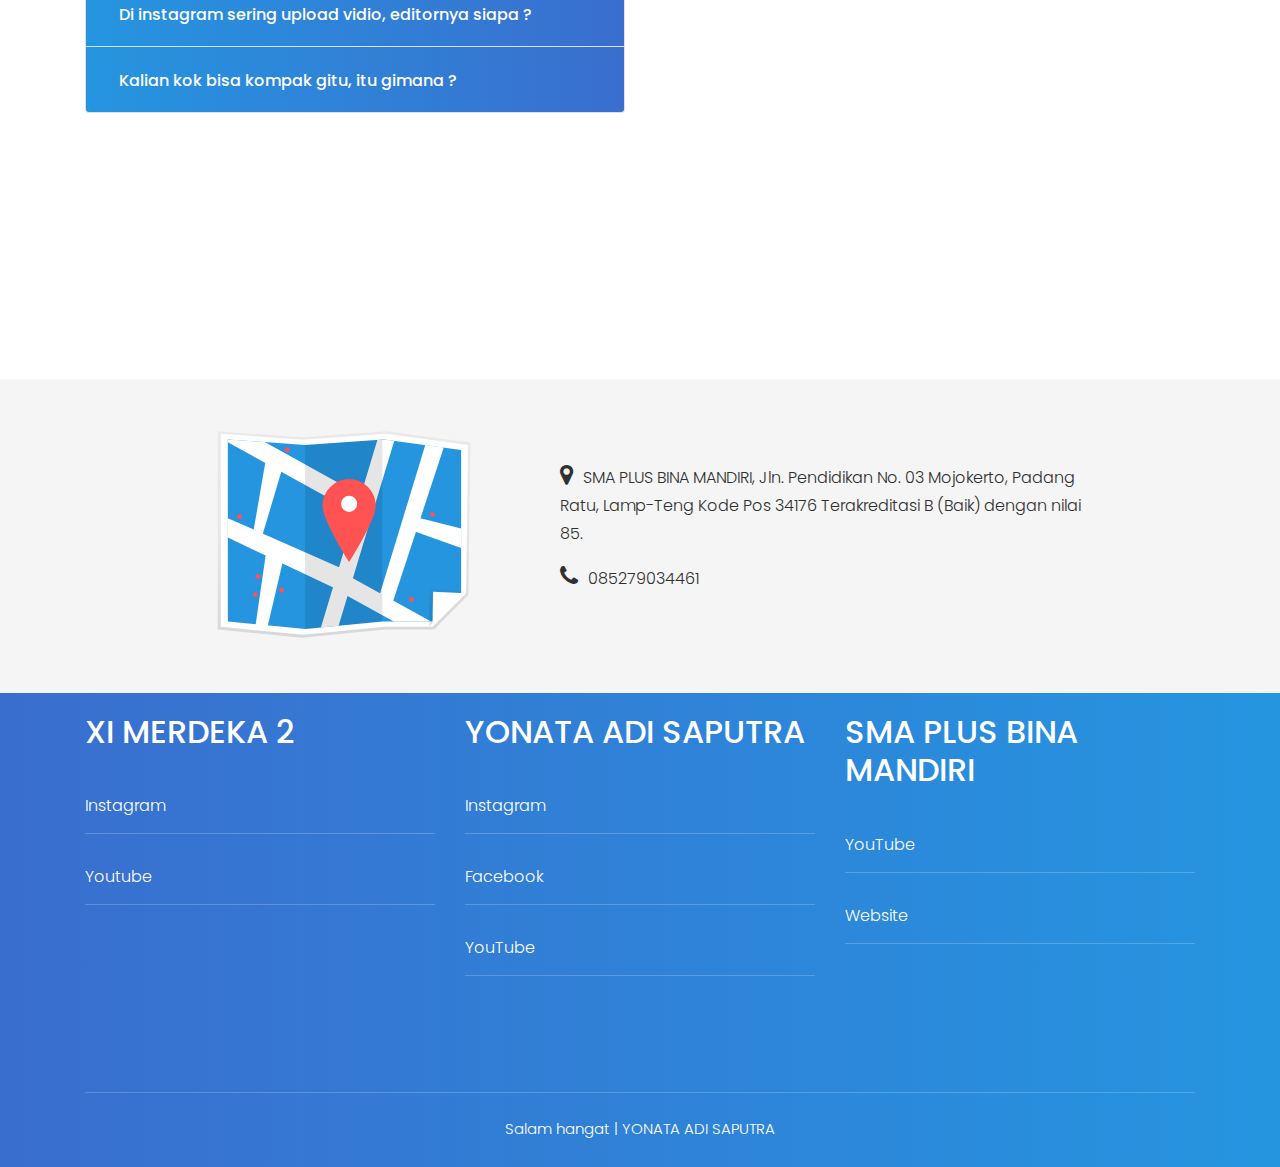
==== commit de89c88c: "Add files via upload" ====
--- a/index.html
+++ b/index.html
@@ -16,7 +16,8 @@
     <link rel=" stylesheet" href="https://stackpath.bootstrapcdn.com/font-awesome/4.7.0/css/font-awesome.min.css" />
     <!--! Google Fonts -->
     <link href="https://fonts.googleapis.com/css?family=Open+Sans:400,800|Poppins:400,500&display=swap"
-        rel="stylesheet" />
+        rel="stylesheet" /> 
+        <link rel='stylesheet' href='https://cdnjs.cloudflare.com/ajax/libs/twitter-bootstrap/4.0.0-beta/css/bootstrap.min.css'/>
     <link href="https://fonts.googleapis.com/css?family=Poppins:300,400,500,500i,600,600i,700&display=swap"
         rel="stylesheet" />
     <!--! Favicon -->
@@ -43,7 +44,16 @@
                         <a class="nav-item nav-link page-scroll" href="#fakta-elci">Fact</a>
                         <a class="nav-item nav-link page-scroll" href="piket/index.html">Jadwal Piket</a>
                         <a class="nav-item nav-link page-scroll" href="galery/index.html">Gallery</a>
-                        <a class="nav-item nav-link page-scroll" href="#contact">Aplikasi</a>
+
+                           <li class="nav-item dropdown">
+        <a class="nav-link dropdown-toggle" href="http://example.com" id="navbarDropdownMenuLink" data-toggle="dropdown" aria-haspopup="true" aria-expanded="false">
+          Aplikasi
+        </a>
+        <ul class="dropdown-menu" aria-labelledby="navbarDropdownMenuLink">
+          <li><a class="dropdown-item" href="./tool/ttdown/index.html">Tiktok Downloader</a></li>
+          <li><a class="dropdown-item" href="
+          ./tool/ytdown/index.html">Youtube Downloader</a></li>
+          <li><a class="dropdown-item" href="#">Handwriting</a></li></a>
                     </div>
                 </div>
             </div>
